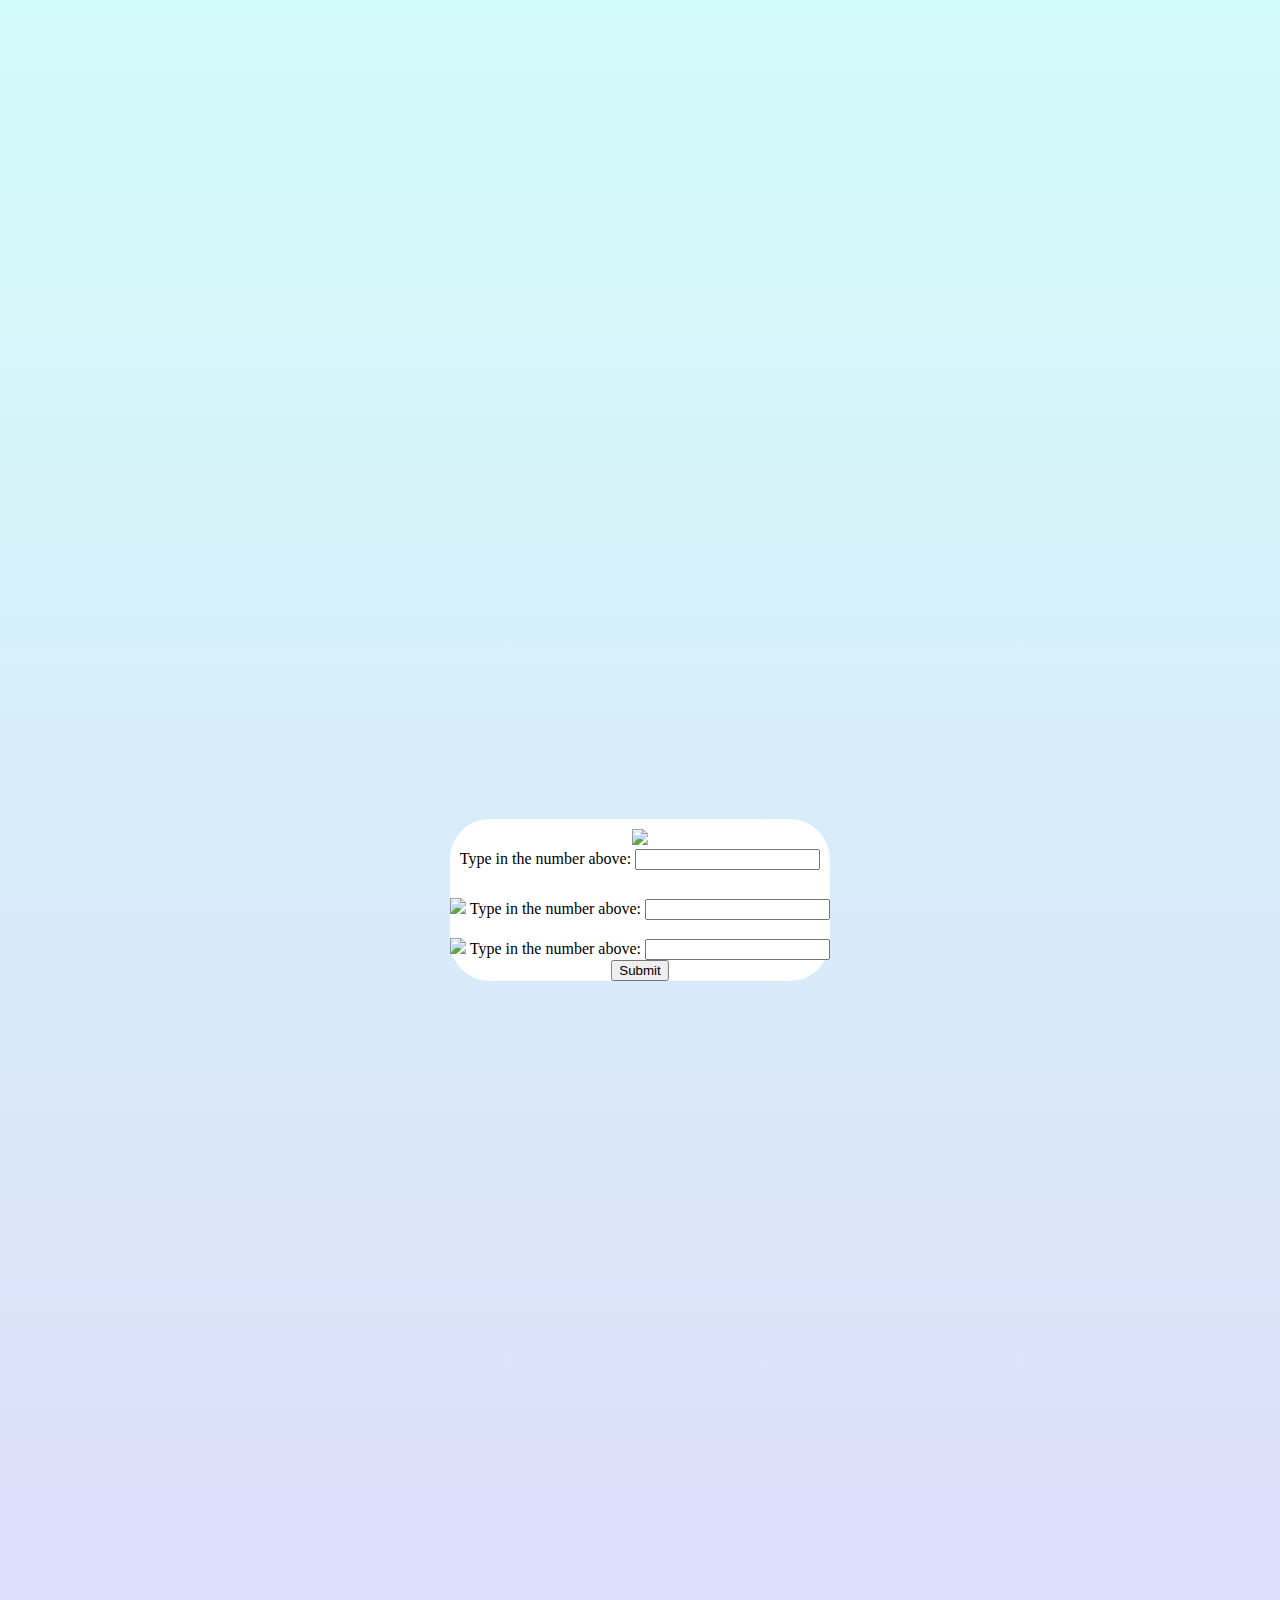
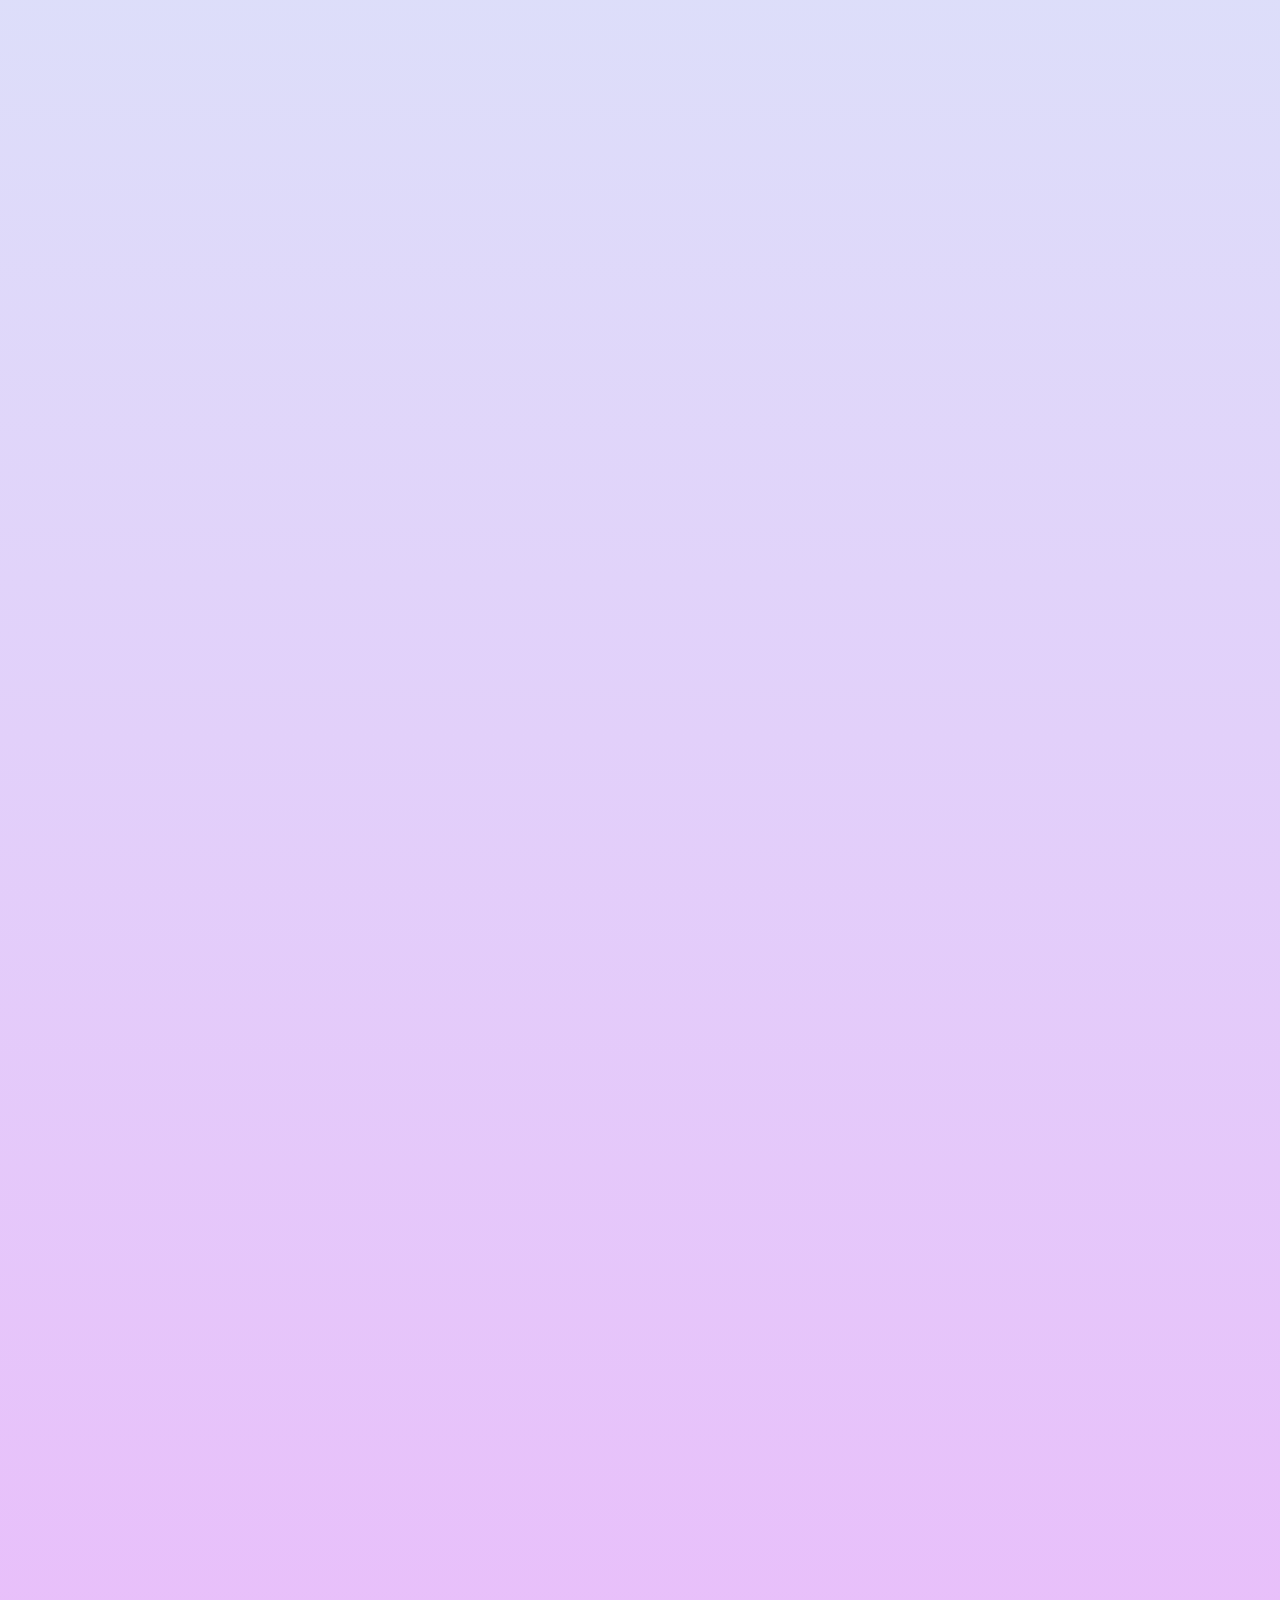
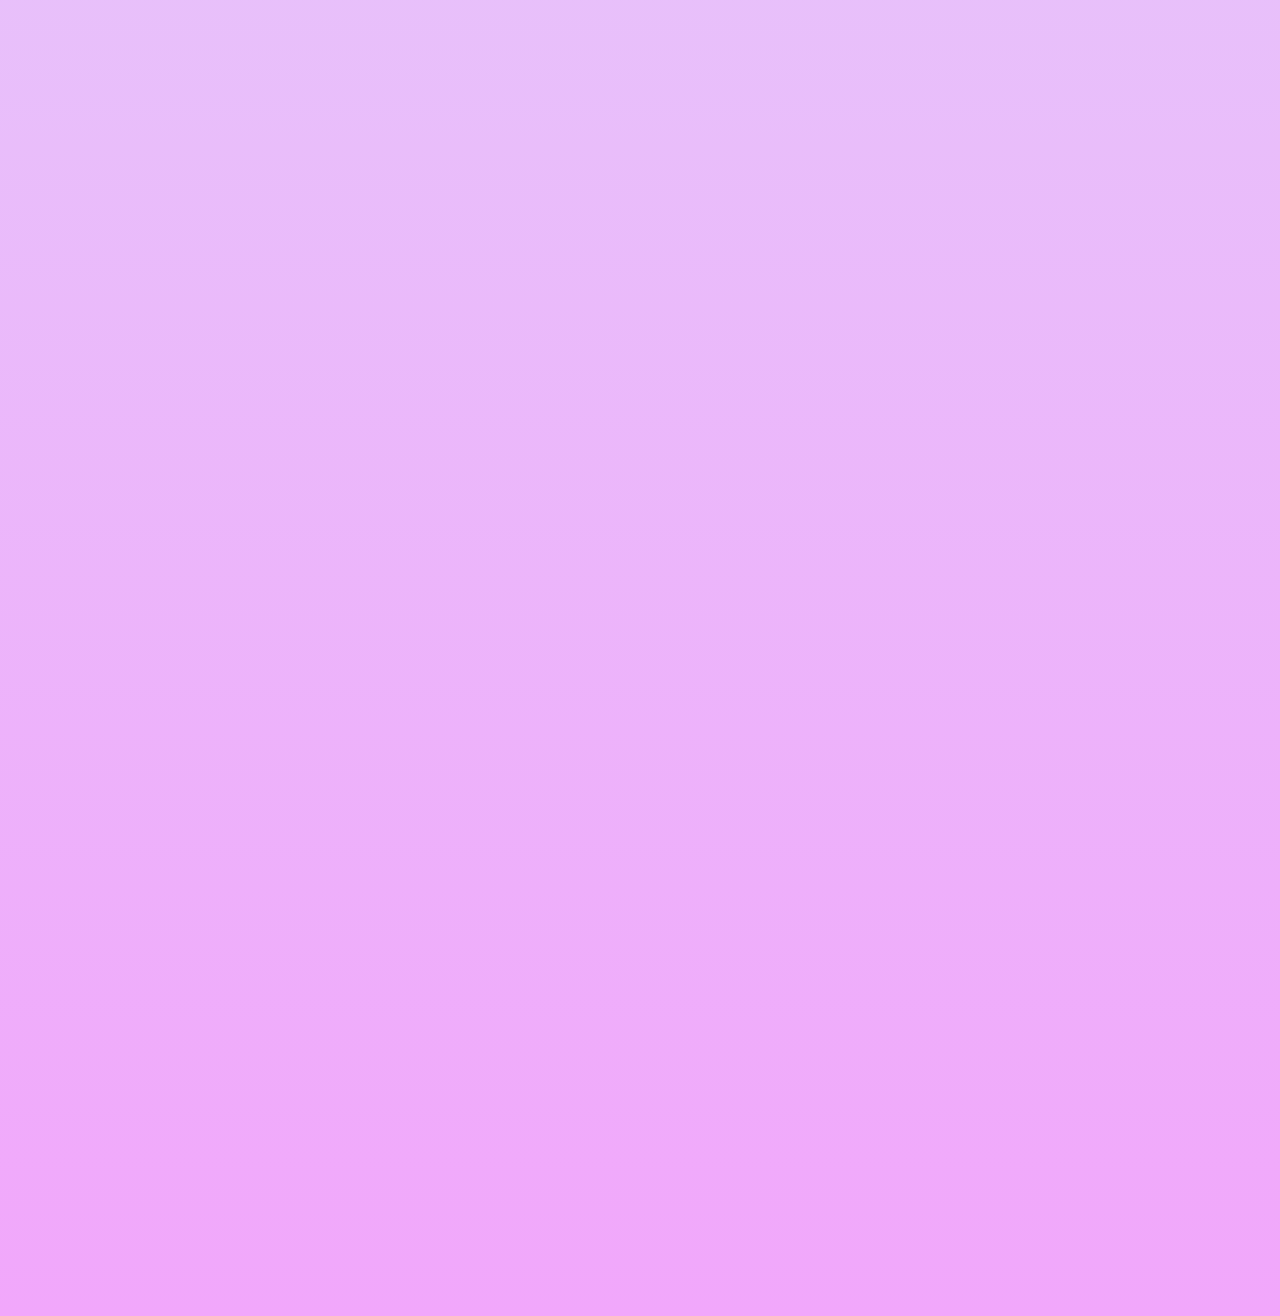
==== colorTest/colorTest.html @ a47af095 "Started colorblind test" ====
<!DOCTYPE html>
<html>
<head>
	<title>Self Exam | Color Test</title>
			<link rel="stylesheet" href="../style.css">
</head>
	<body>
		<div class="testArea">
			<form action="../index.html">
				<div class="q1C">
					<img src="https://upload.wikimedia.org/wikipedia/commons/thumb/e/e0/Ishihara_9.png/600px-Ishihara_9.png">
			<br>
  					<label for="question1C">Type in the number above: </label>
 			 		<input type="text" id="question1C" name="question1C"><br>
  					</div>
  				<br>
  				<div class ="q2C">
  				<img src="https://upload.wikimedia.org/wikipedia/commons/thumb/c/c3/Ishihara_11.PNG/768px-Ishihara_11.PNG">
  				<label for="question2C">Type in the number above: </label>
 			 		<input type="text" id="question2C" name="question2C"><br><br>

				</div>

				<div class ="q3C">
  				<img src="https://umbriartgallery.files.wordpress.com/2014/01/dots.jpg" >
  				<label for="question3C">Type in the number above: </label>
 			 		<input type="text" id="question3C" name="question3C"><br>

				</div>
				<input type="submit" value="Submit">
  				
  				


			</form>
		</div>
	</body>

</html>
---- style.css ----
div.name{

	font-size:40px;
	font-family: arial;
}
div.words{

	font-size:30px;
	font-family: ocrastd;
}
div.word{

	font-size:30px;
	font-family: ocrastd;
}
div.last{
	font-size:30px;
	font-family: ocrastd;
	
}

#siteName{
	font-size:50px;
	padding:8px;
	margin:auto;
}

body{
	background:linear-gradient(#D2FCF9,#F1A7FB);
	background-repeat:no-repeat;
	background-size: cover;
	height: 500vh;
	overflow: scroll;


}

ul{
	list-style-type: none;
	text-decoration: underline;
	
	font-size: 30px;
	padding: 8px;
}

li{
	padding:6px;
	color: black;
}

#homePic{
	border-radius:30px;
	opacity: 65%;
	position: absolute;
	width: 1000px;
	margin-left:20%;
	top: 10%;
}
.box{
	padding:8px;
	margin-top:10px;
	position:absolute;
	background:white;
	opacity:70%;
	border-radius:30px;
}
.testArea{
	background:white;
	/*width:500px;*/
	position: absolute;
  top: 50%;
  left: 50%;
  margin-top: 50vh;
  /* bring your own prefixes */
  transform: translate(-50%, -50%);
  display:flex;
  border-radius: 40px;
  text-align:center;
 
}
.q1C{
	text-align:center;
	padding: 10px;
}
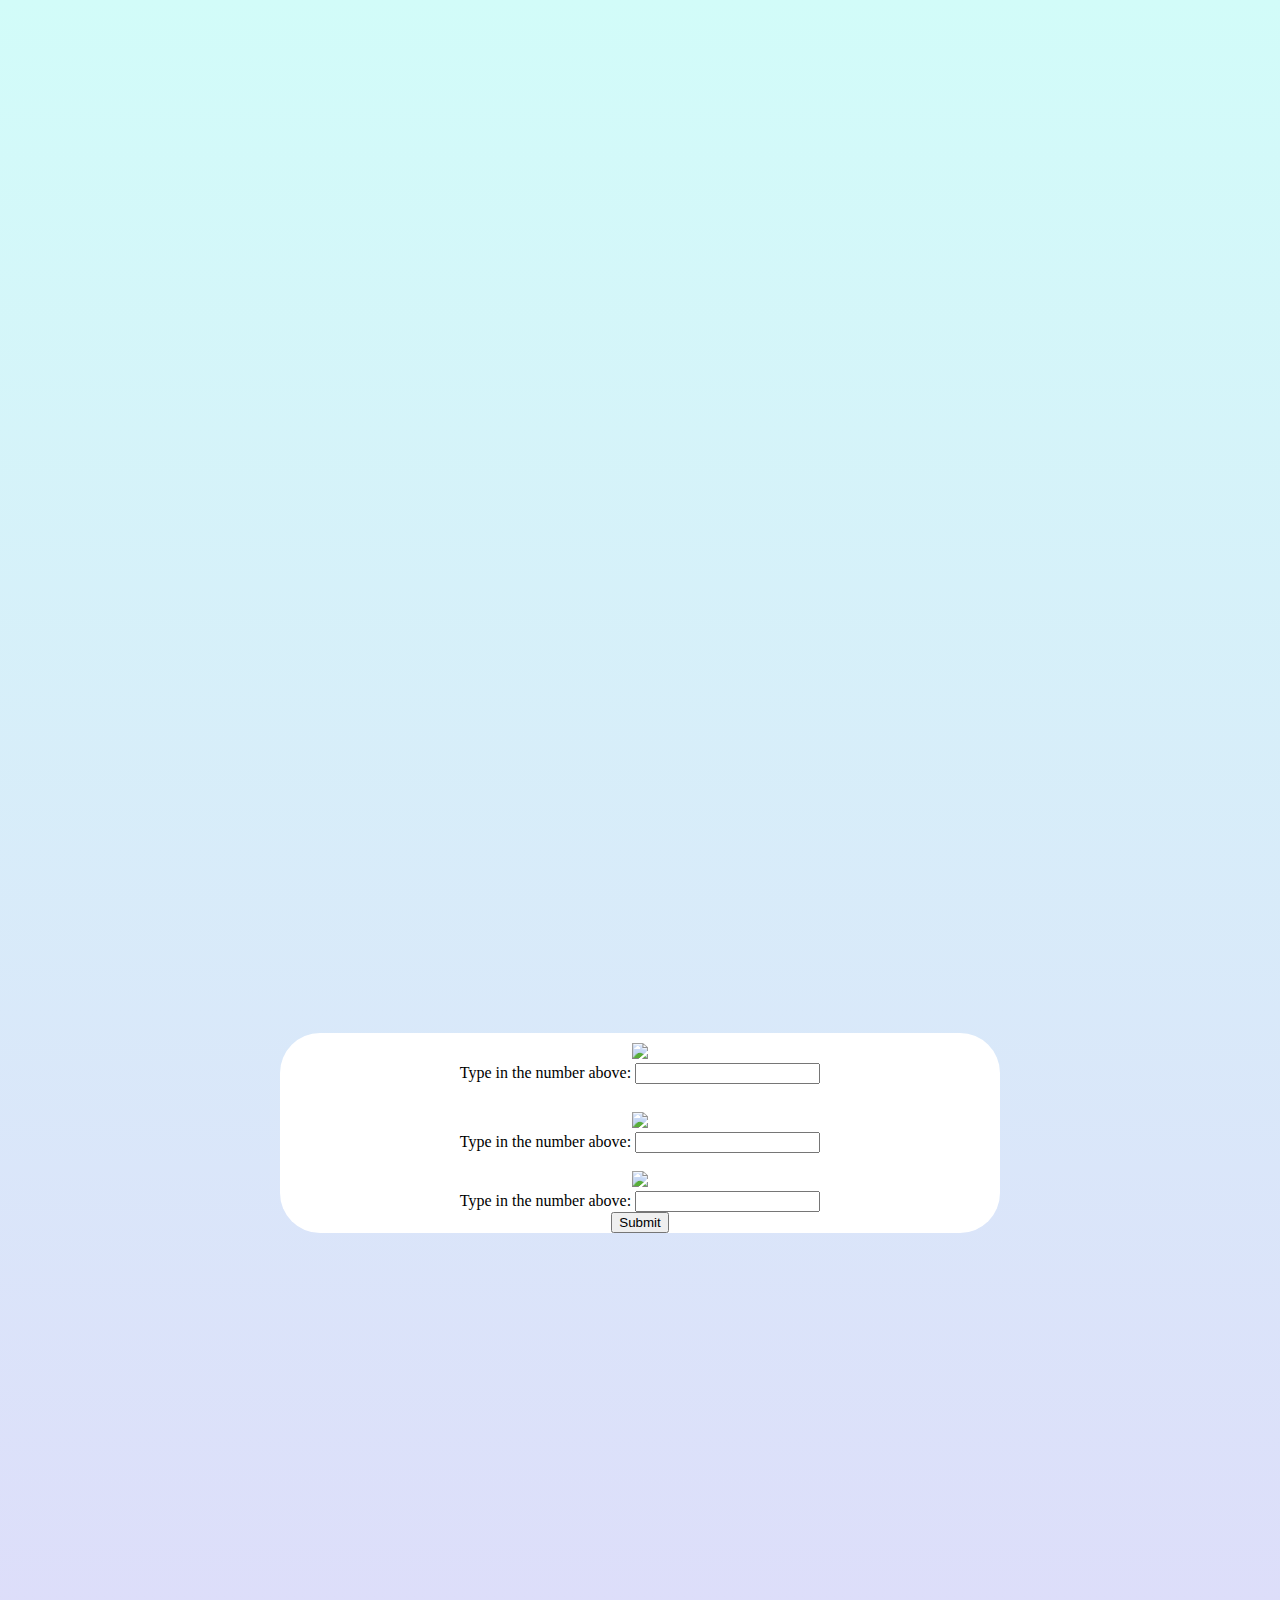
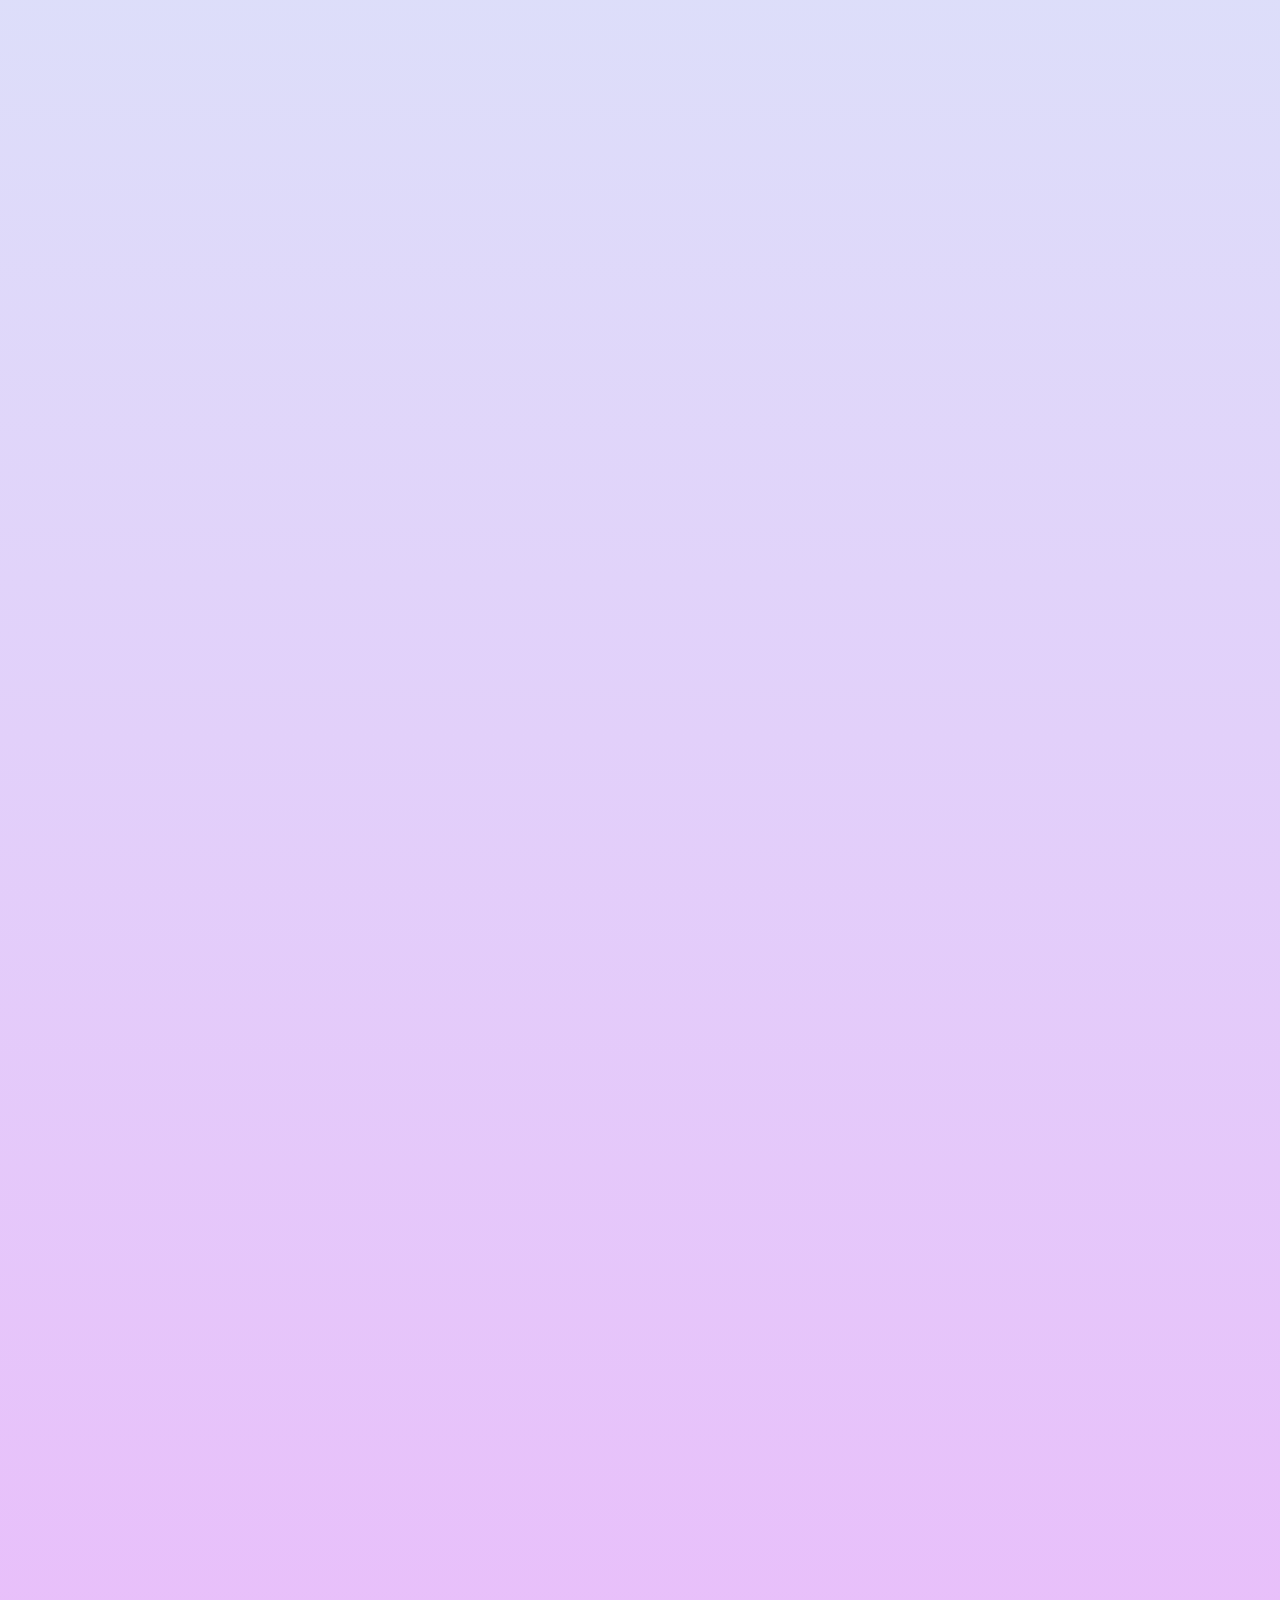
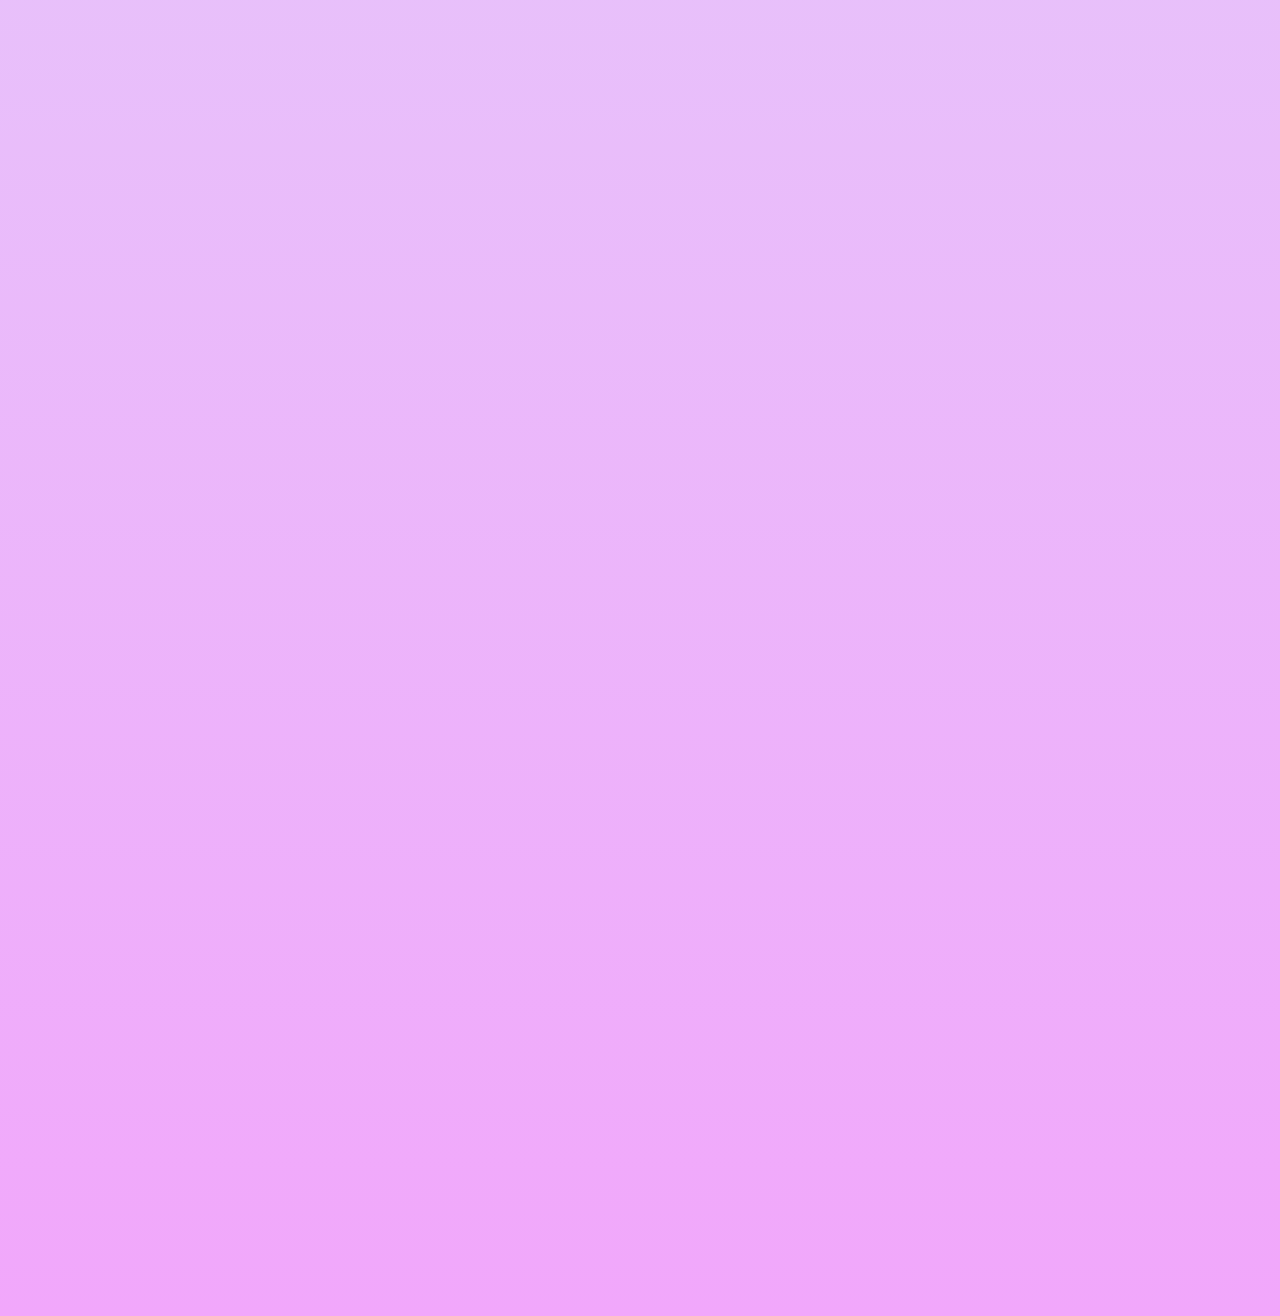
==== commit 2cd35469: "Fixed position on color test" ====
--- a/colorTest/colorTest.html
+++ b/colorTest/colorTest.html
@@ -15,14 +15,14 @@
   					</div>
   				<br>
   				<div class ="q2C">
-  				<img src="https://upload.wikimedia.org/wikipedia/commons/thumb/c/c3/Ishihara_11.PNG/768px-Ishihara_11.PNG">
+  				<img src="https://upload.wikimedia.org/wikipedia/commons/thumb/c/c3/Ishihara_11.PNG/768px-Ishihara_11.PNG"><br>
   				<label for="question2C">Type in the number above: </label>
  			 		<input type="text" id="question2C" name="question2C"><br><br>
 
 				</div>
 
 				<div class ="q3C">
-  				<img src="https://umbriartgallery.files.wordpress.com/2014/01/dots.jpg" >
+  				<img src="https://umbriartgallery.files.wordpress.com/2014/01/dots.jpg" ><br>
   				<label for="question3C">Type in the number above: </label>
  			 		<input type="text" id="question3C" name="question3C"><br>
 
--- a/style.css
+++ b/style.css
@@ -68,18 +68,26 @@
 .testArea{
 	background:white;
 	/*width:500px;*/
-	position: absolute;
-  top: 50%;
+	position: relative;
+  top: 25%;
   left: 50%;
-  margin-top: 50vh;
+  /*margin-top: 50vh;*/
   /* bring your own prefixes */
   transform: translate(-50%, -50%);
   display:flex;
   border-radius: 40px;
   text-align:center;
+  justify-content:center;
+  align-items: center;
+  max-width:80vh;
  
 }
 .q1C{
 	text-align:center;
 	padding: 10px;
+
+}
+label input{
+	position:absolute;
+	margin-top:50px;
 }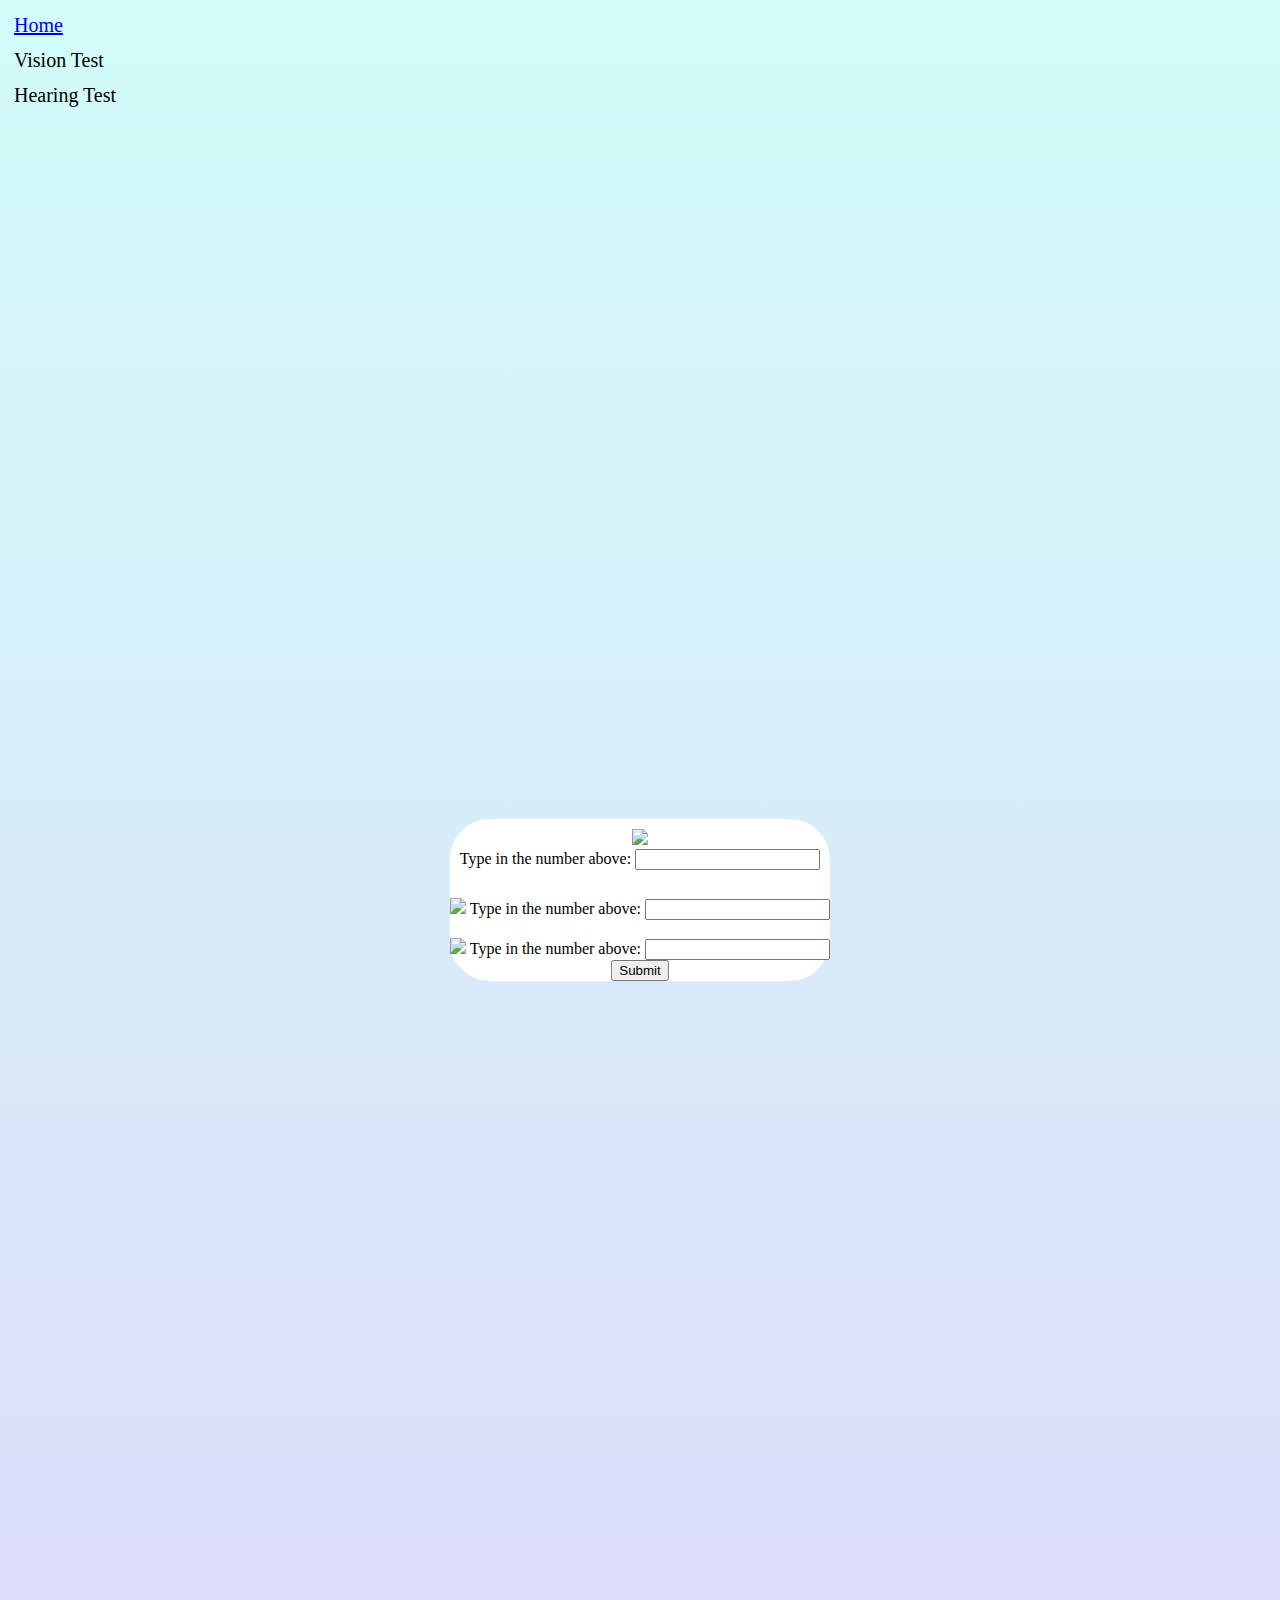
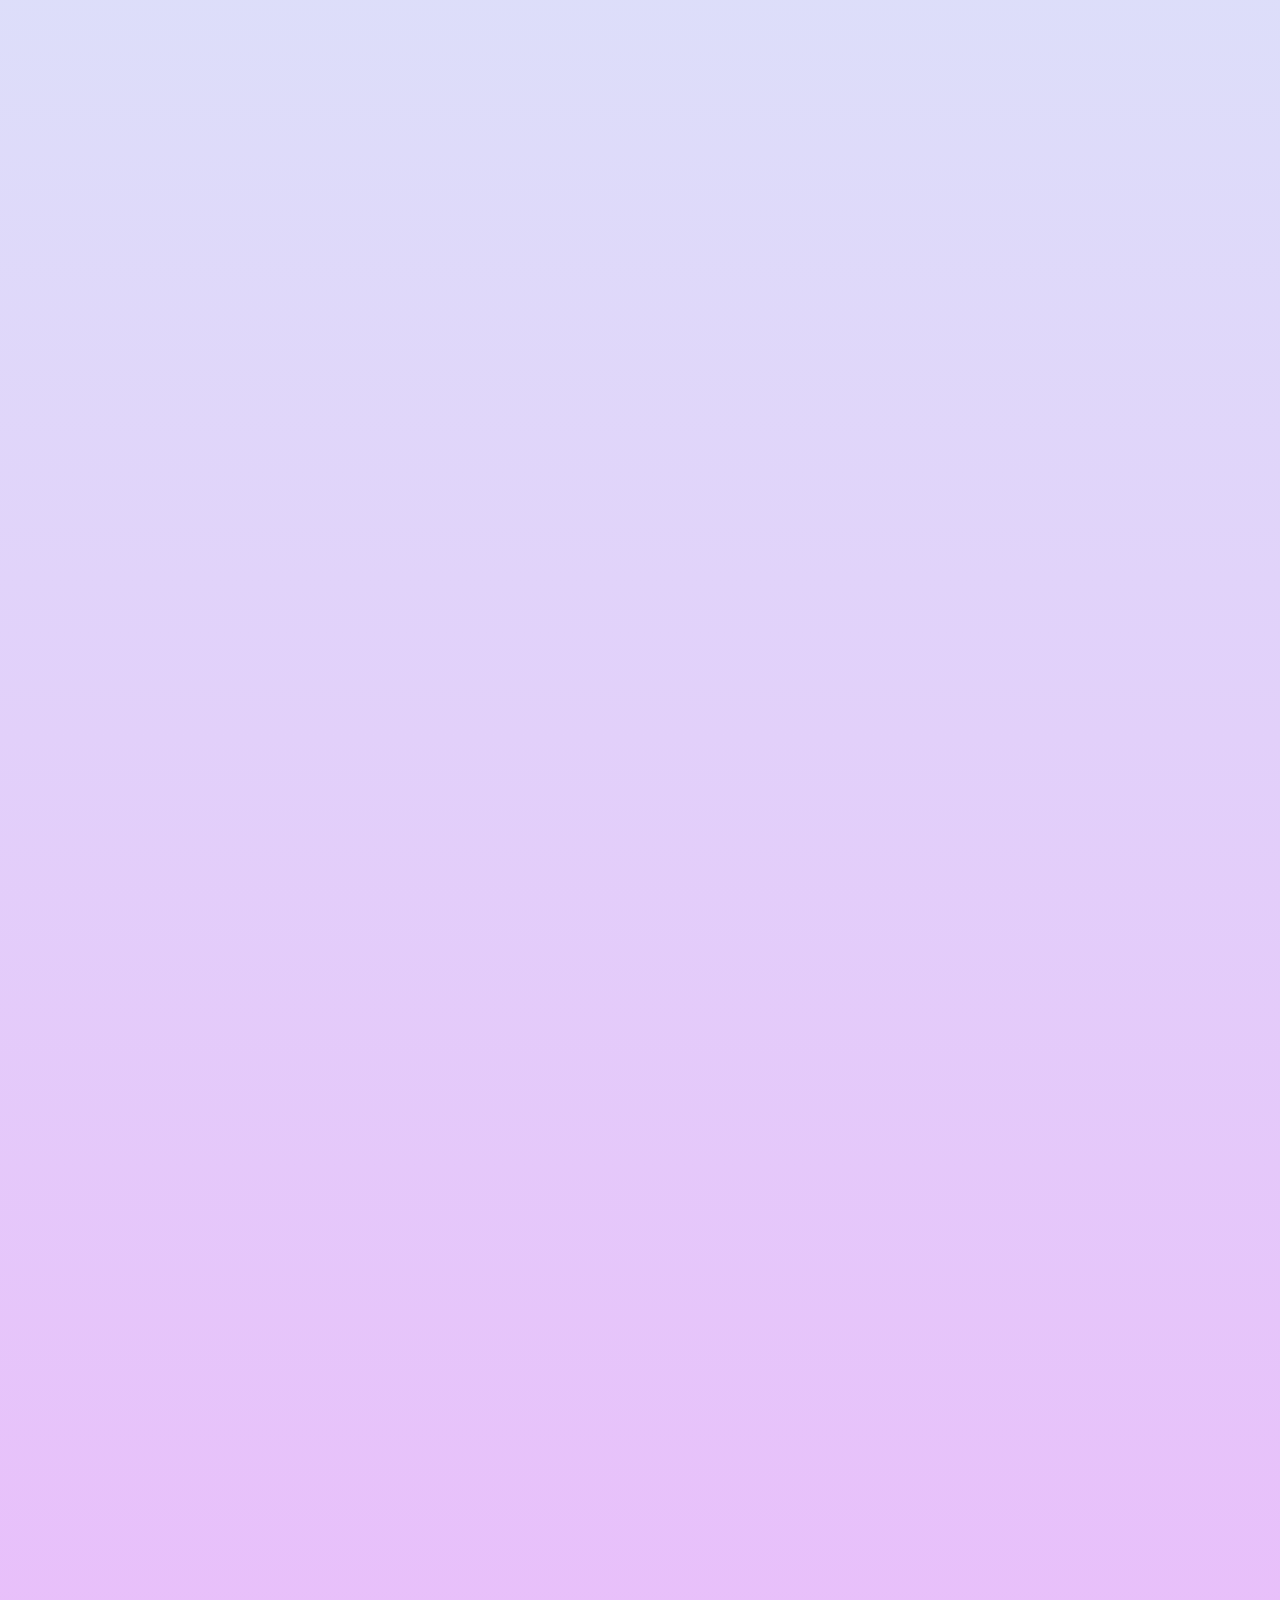
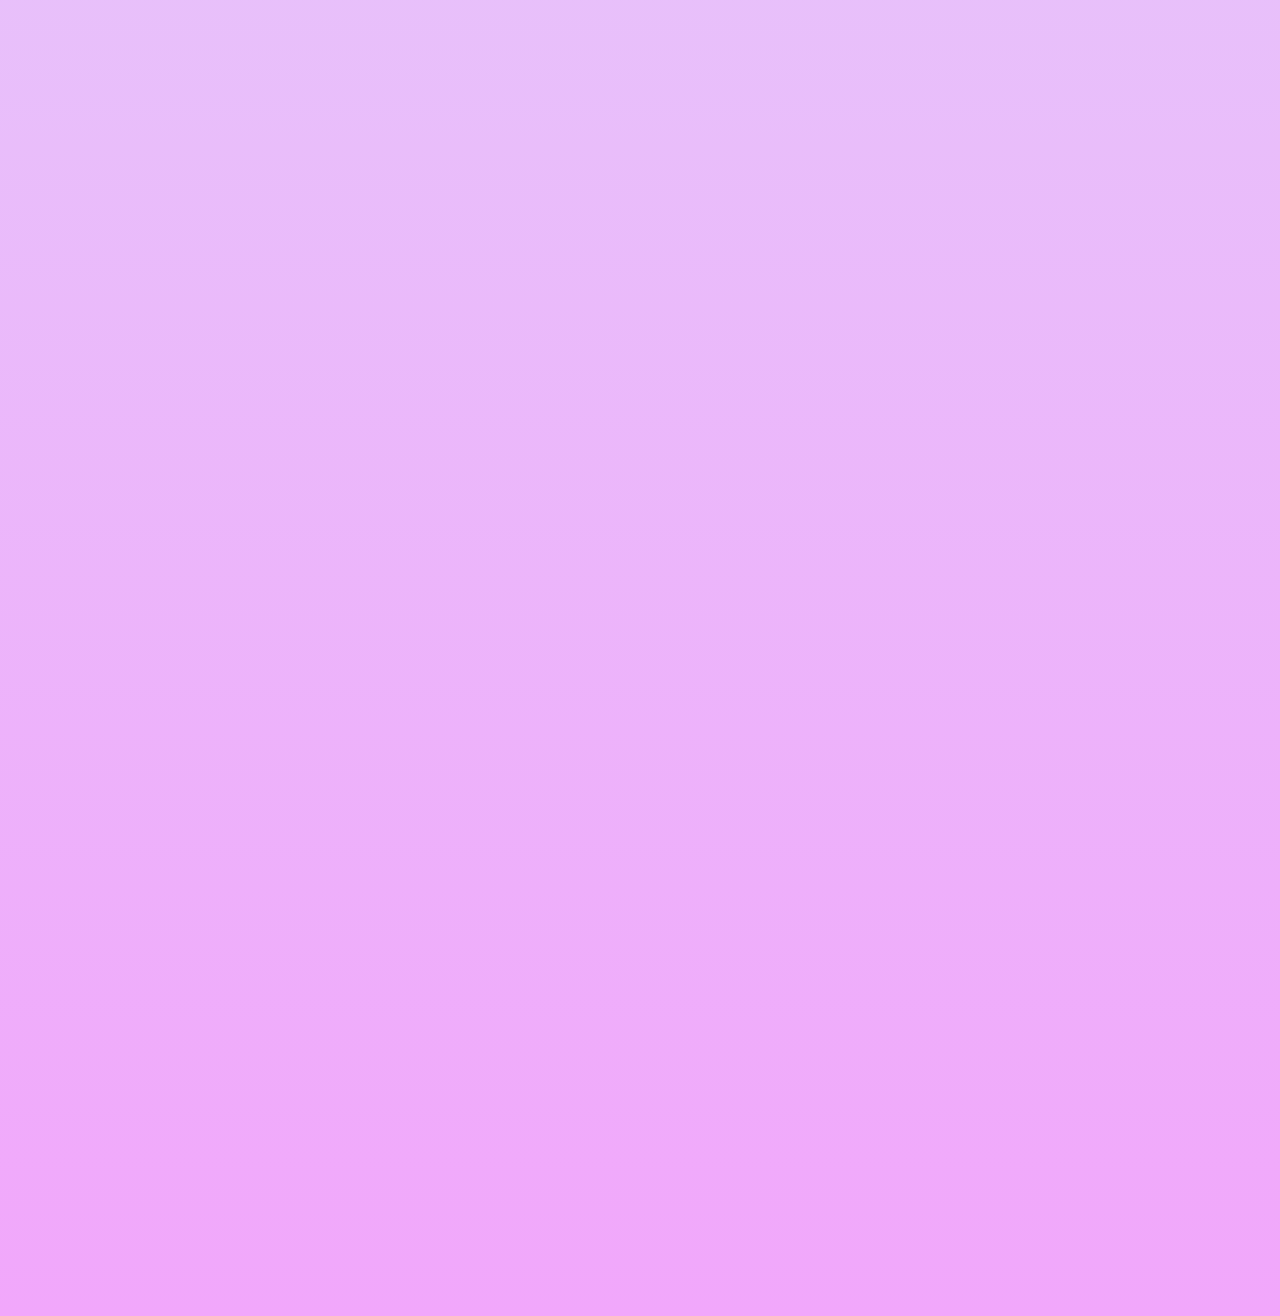
==== commit 323a63e4: "added nav bar to color test" ====
--- a/colorTest/colorTest.html
+++ b/colorTest/colorTest.html
@@ -5,6 +5,11 @@
 			<link rel="stylesheet" href="../style.css">
 </head>
 	<body>
+	<nav>
+		<li class="home"><a href="../index.html">Home</a></li>
+		<li class="text">Vision Test</li>
+		<li class="texts">Hearing Test</li>
+	</nav>
 		<div class="testArea">
 			<form action="../index.html">
 				<div class="q1C">
@@ -15,14 +20,14 @@
   					</div>
   				<br>
   				<div class ="q2C">
-  				<img src="https://upload.wikimedia.org/wikipedia/commons/thumb/c/c3/Ishihara_11.PNG/768px-Ishihara_11.PNG"><br>
+  				<img src="https://upload.wikimedia.org/wikipedia/commons/thumb/c/c3/Ishihara_11.PNG/768px-Ishihara_11.PNG">
   				<label for="question2C">Type in the number above: </label>
  			 		<input type="text" id="question2C" name="question2C"><br><br>
 
 				</div>
 
 				<div class ="q3C">
-  				<img src="https://umbriartgallery.files.wordpress.com/2014/01/dots.jpg" ><br>
+  				<img src="https://umbriartgallery.files.wordpress.com/2014/01/dots.jpg" >
   				<label for="question3C">Type in the number above: </label>
  			 		<input type="text" id="question3C" name="question3C"><br>
 
--- a/style.css
+++ b/style.css
@@ -68,26 +68,27 @@
 .testArea{
 	background:white;
 	/*width:500px;*/
-	position: relative;
-  top: 25%;
+	position: absolute;
+  top: 50%;
   left: 50%;
-  /*margin-top: 50vh;*/
+  margin-top: 50vh;
   /* bring your own prefixes */
   transform: translate(-50%, -50%);
   display:flex;
   border-radius: 40px;
   text-align:center;
-  justify-content:center;
-  align-items: center;
-  max-width:80vh;
  
 }
 .q1C{
 	text-align:center;
 	padding: 10px;
-
 }
-label input{
-	position:absolute;
-	margin-top:50px;
+.text{
+	font-size:20px;
+}
+.texts{
+	font-size:20px;
+}
+.home{
+	font-size:20px;
 }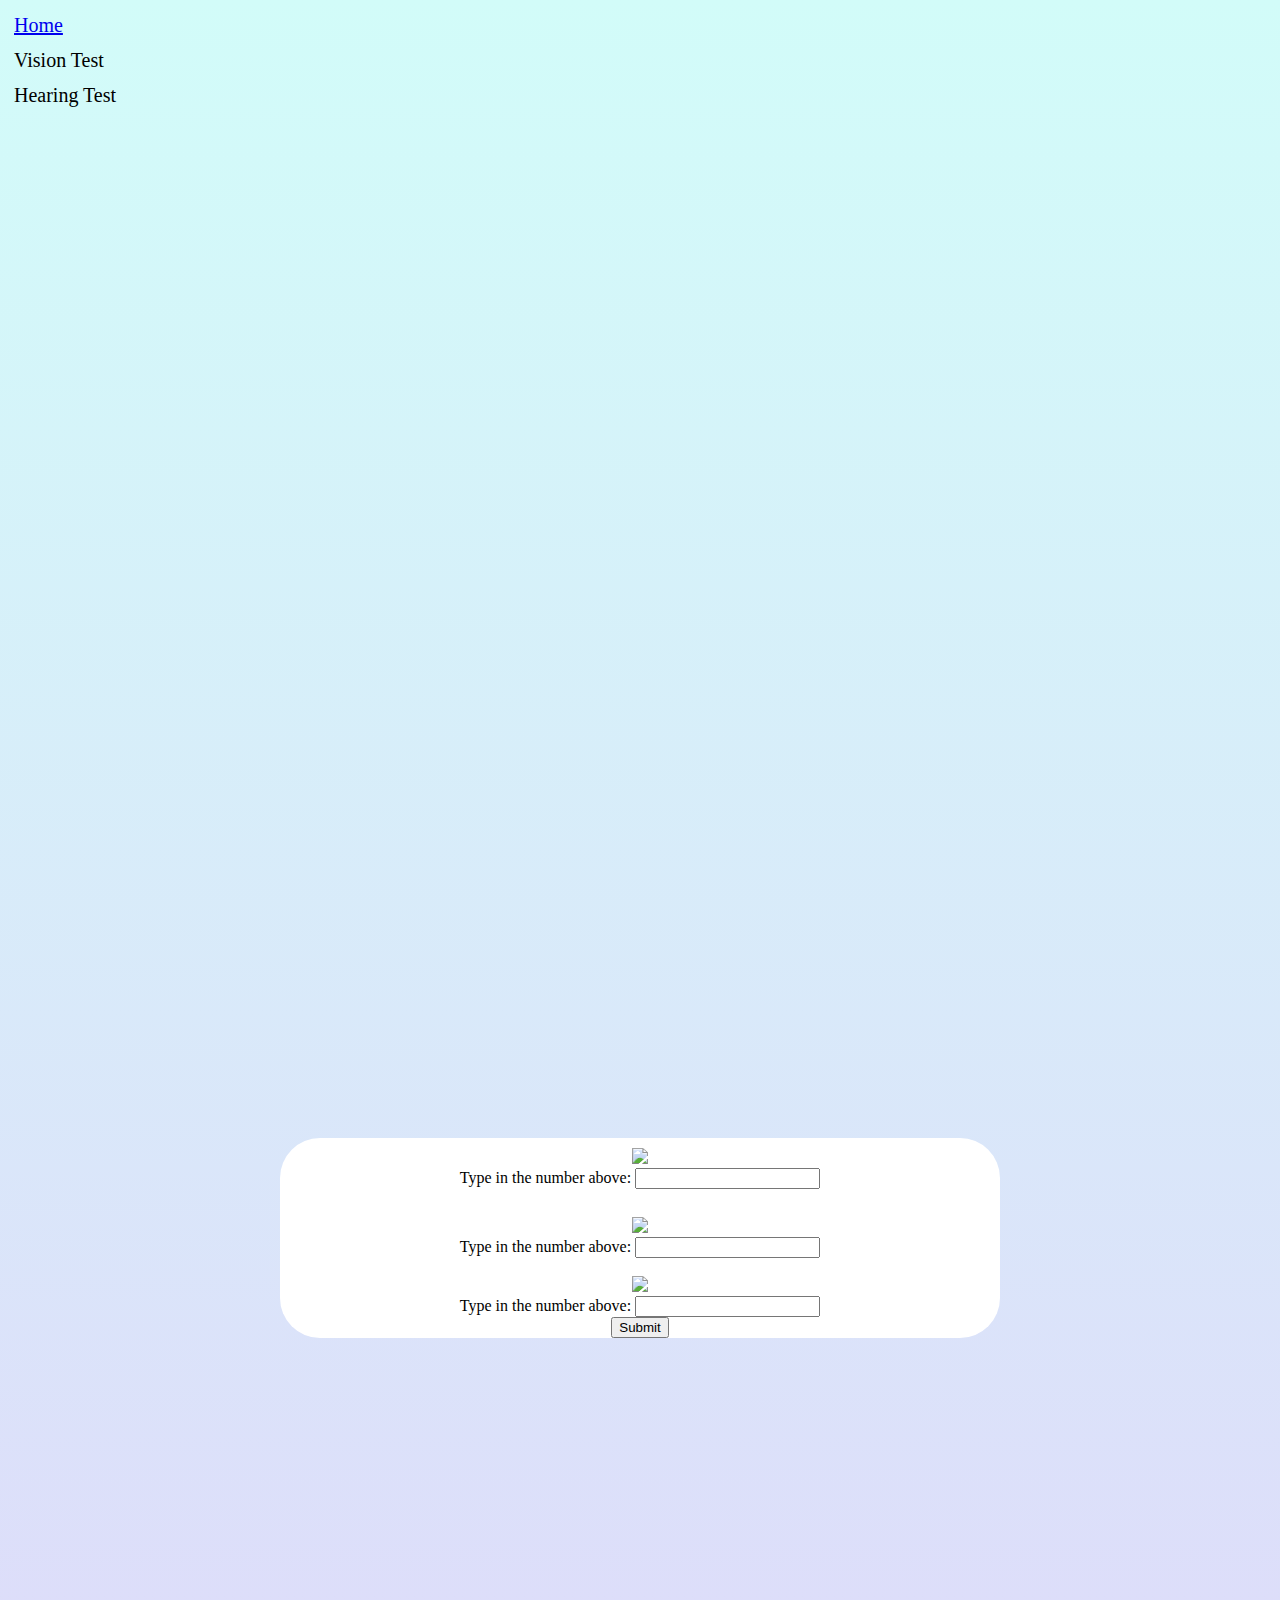
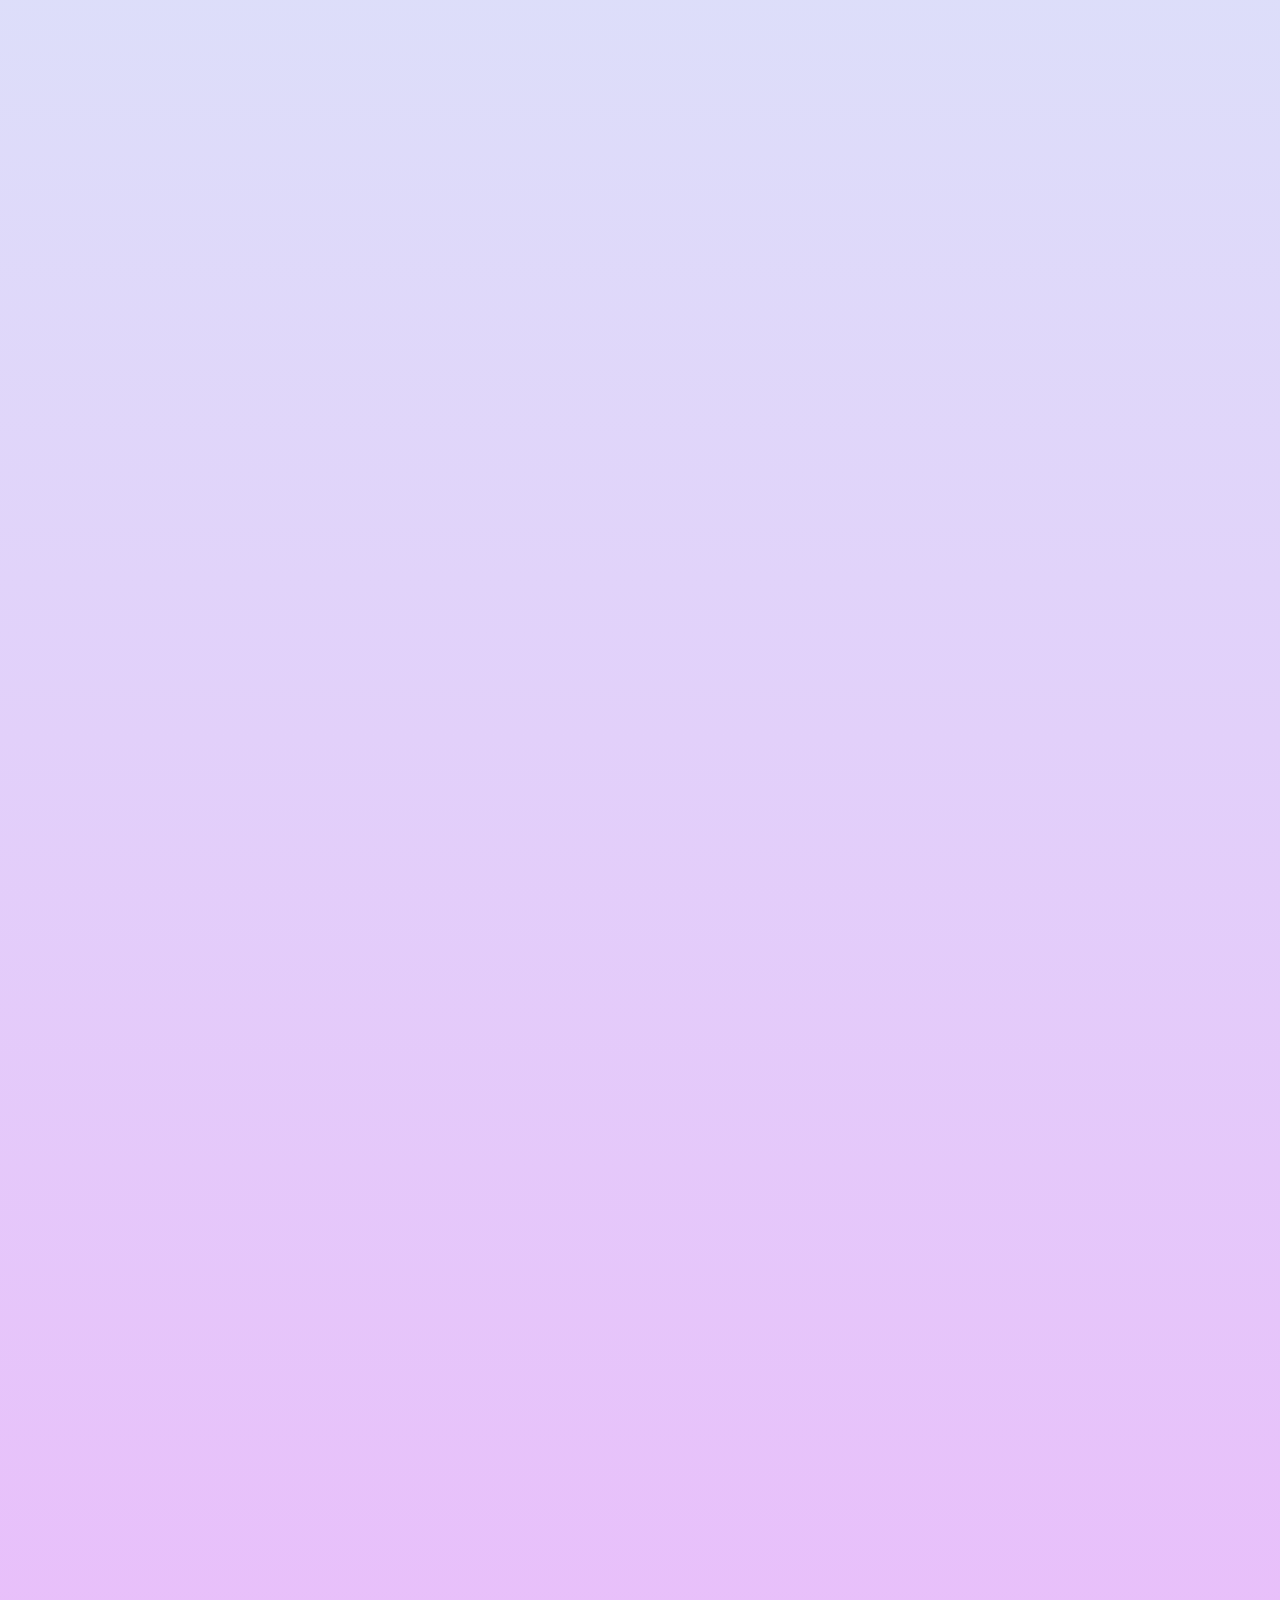
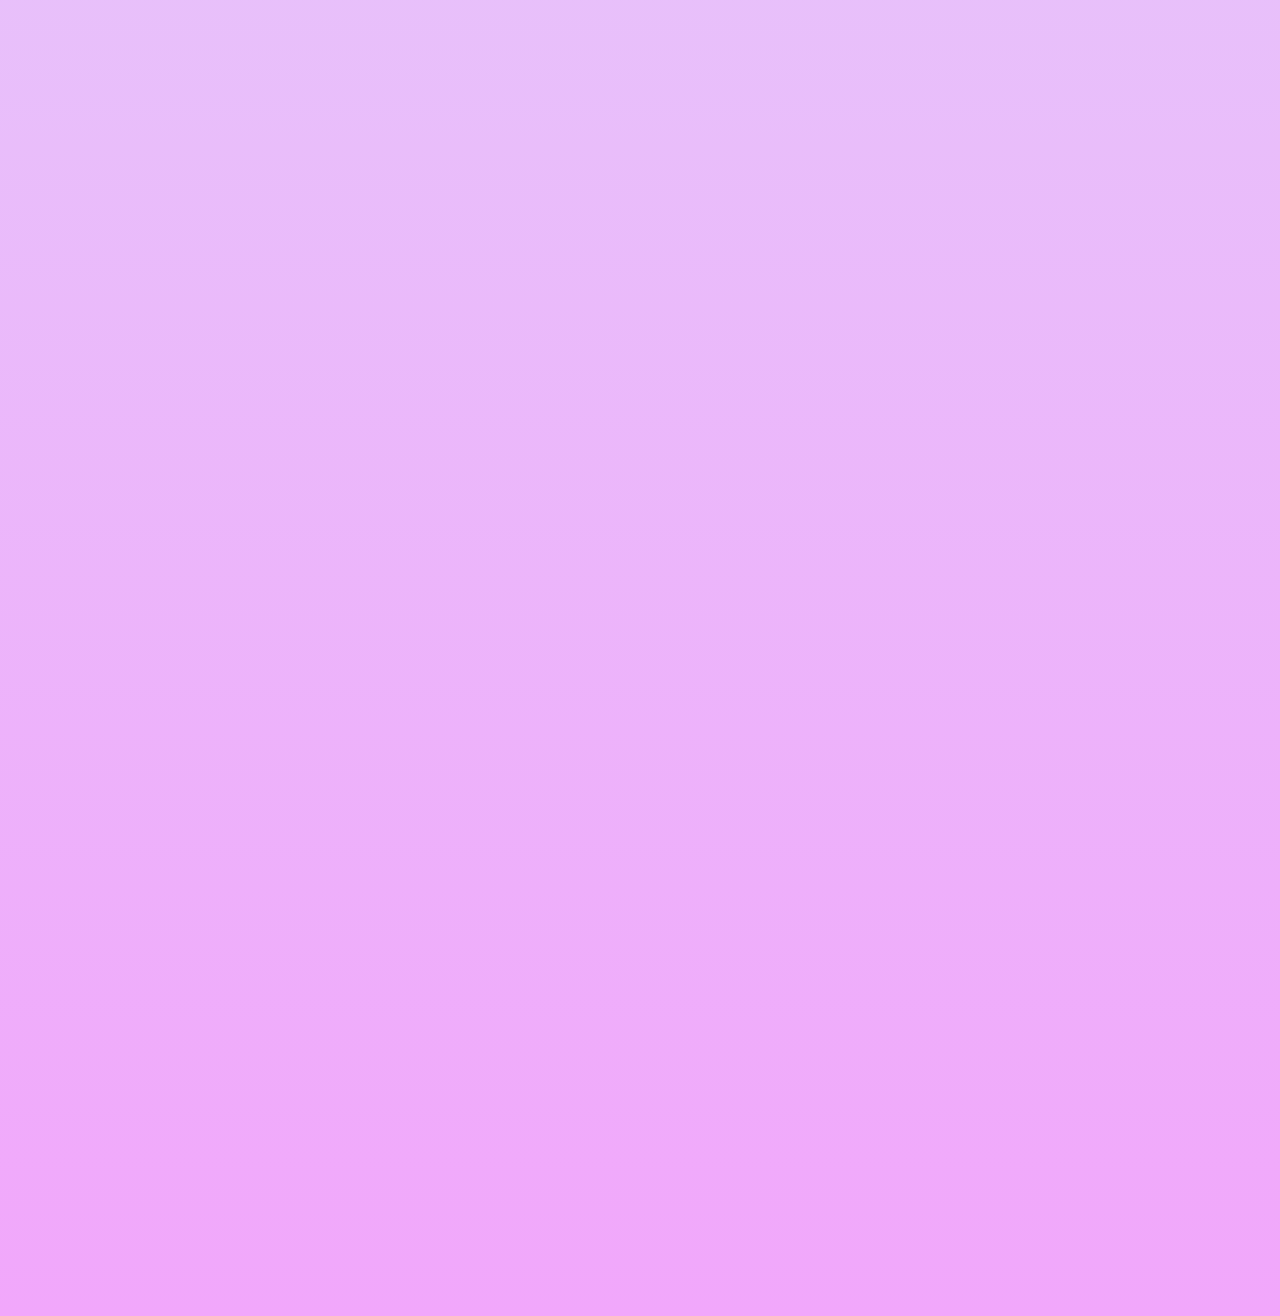
==== commit 2d54ad58: "added nav bar to color test" ====
--- a/colorTest/colorTest.html
+++ b/colorTest/colorTest.html
@@ -20,14 +20,14 @@
   					</div>
   				<br>
   				<div class ="q2C">
-  				<img src="https://upload.wikimedia.org/wikipedia/commons/thumb/c/c3/Ishihara_11.PNG/768px-Ishihara_11.PNG">
+  				<img src="https://upload.wikimedia.org/wikipedia/commons/thumb/c/c3/Ishihara_11.PNG/768px-Ishihara_11.PNG"><br>
   				<label for="question2C">Type in the number above: </label>
  			 		<input type="text" id="question2C" name="question2C"><br><br>
 
 				</div>
 
 				<div class ="q3C">
-  				<img src="https://umbriartgallery.files.wordpress.com/2014/01/dots.jpg" >
+  				<img src="https://umbriartgallery.files.wordpress.com/2014/01/dots.jpg" ><br>
   				<label for="question3C">Type in the number above: </label>
  			 		<input type="text" id="question3C" name="question3C"><br>
 
--- a/style.css
+++ b/style.css
@@ -68,20 +68,24 @@
 .testArea{
 	background:white;
 	/*width:500px;*/
-	position: absolute;
-  top: 50%;
+	position: relative;
+  top: 25%;
   left: 50%;
-  margin-top: 50vh;
+  /*margin-top: 50vh;*/
   /* bring your own prefixes */
   transform: translate(-50%, -50%);
   display:flex;
   border-radius: 40px;
   text-align:center;
+  justify-content:center;
+  align-items: center;
+  max-width:80vh;
  
 }
 .q1C{
 	text-align:center;
 	padding: 10px;
+<<<<<<< HEAD
 }
 .text{
 	font-size:20px;
@@ -91,4 +95,11 @@
 }
 .home{
 	font-size:20px;
+=======
+
+}
+label input{
+	position:absolute;
+	margin-top:50px;
+>>>>>>> 2cd3546976c6339923505d5d0eb64e191ec5ec80
 }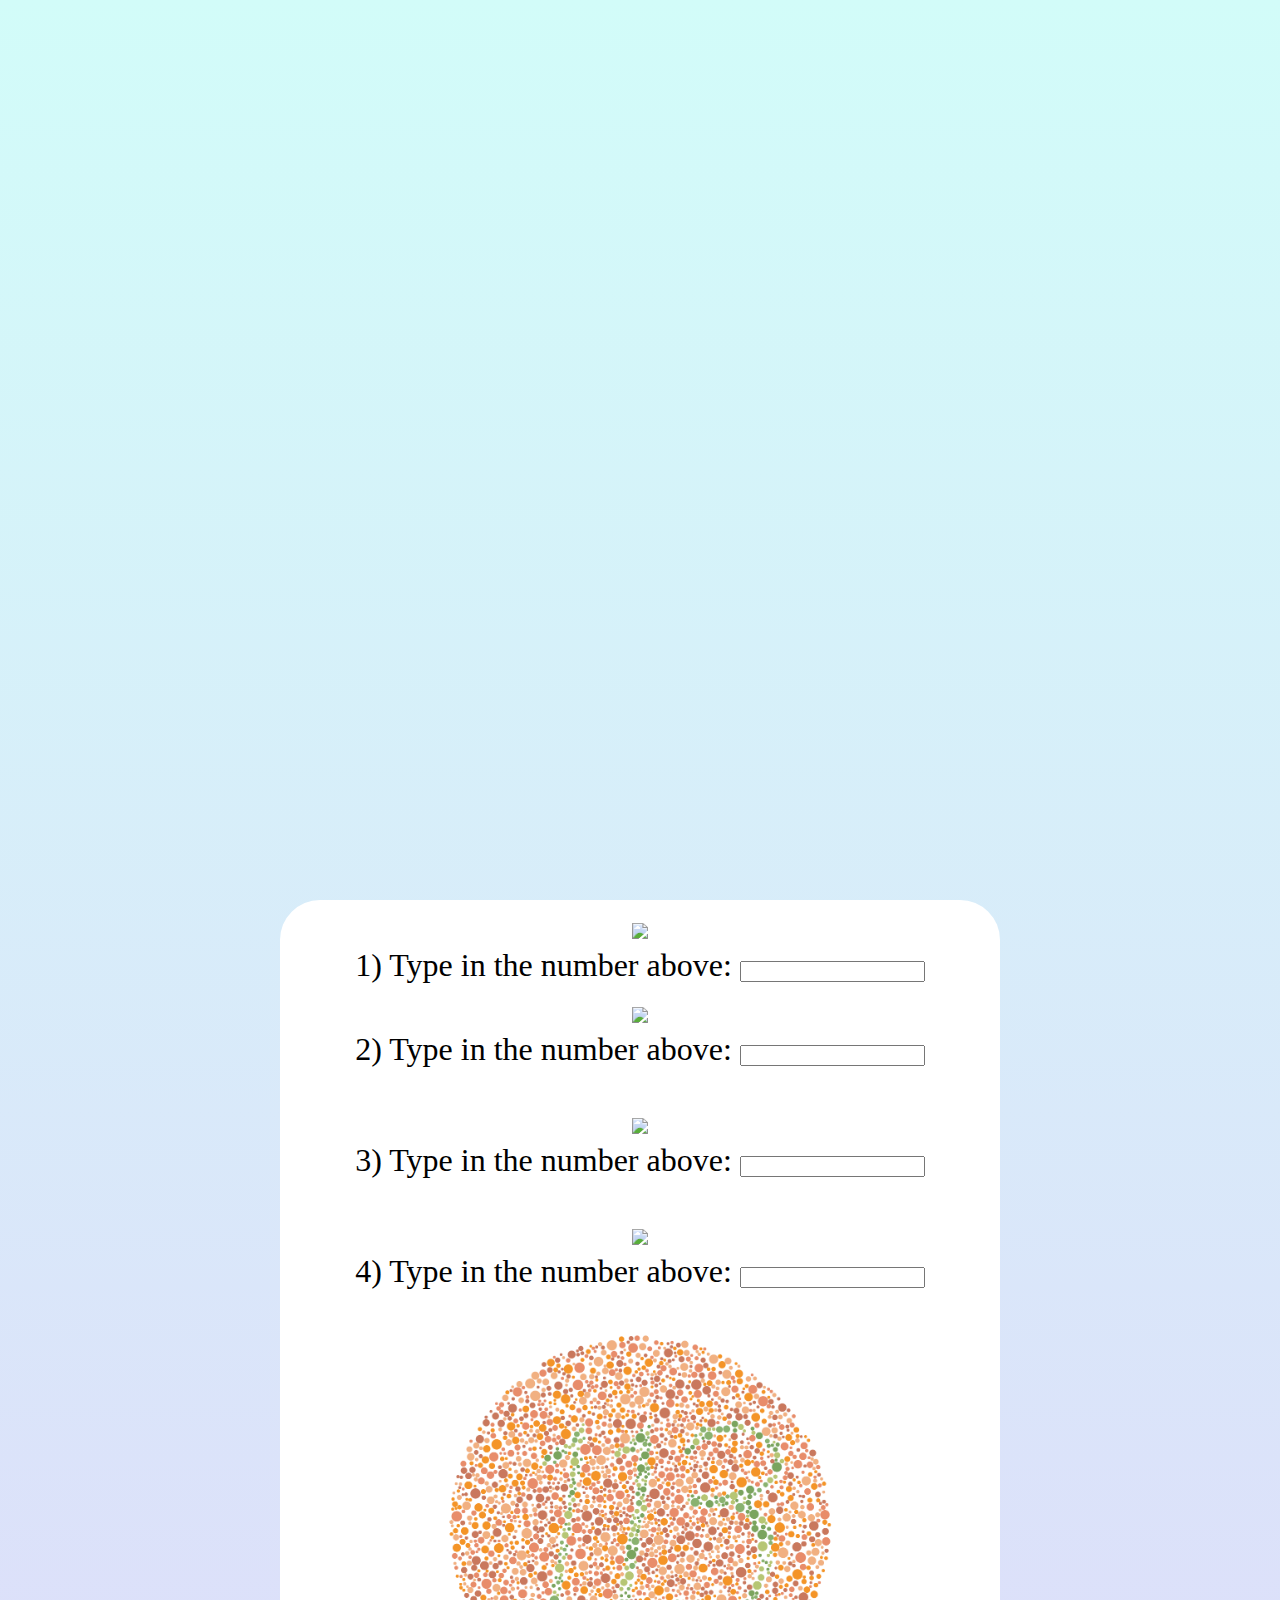
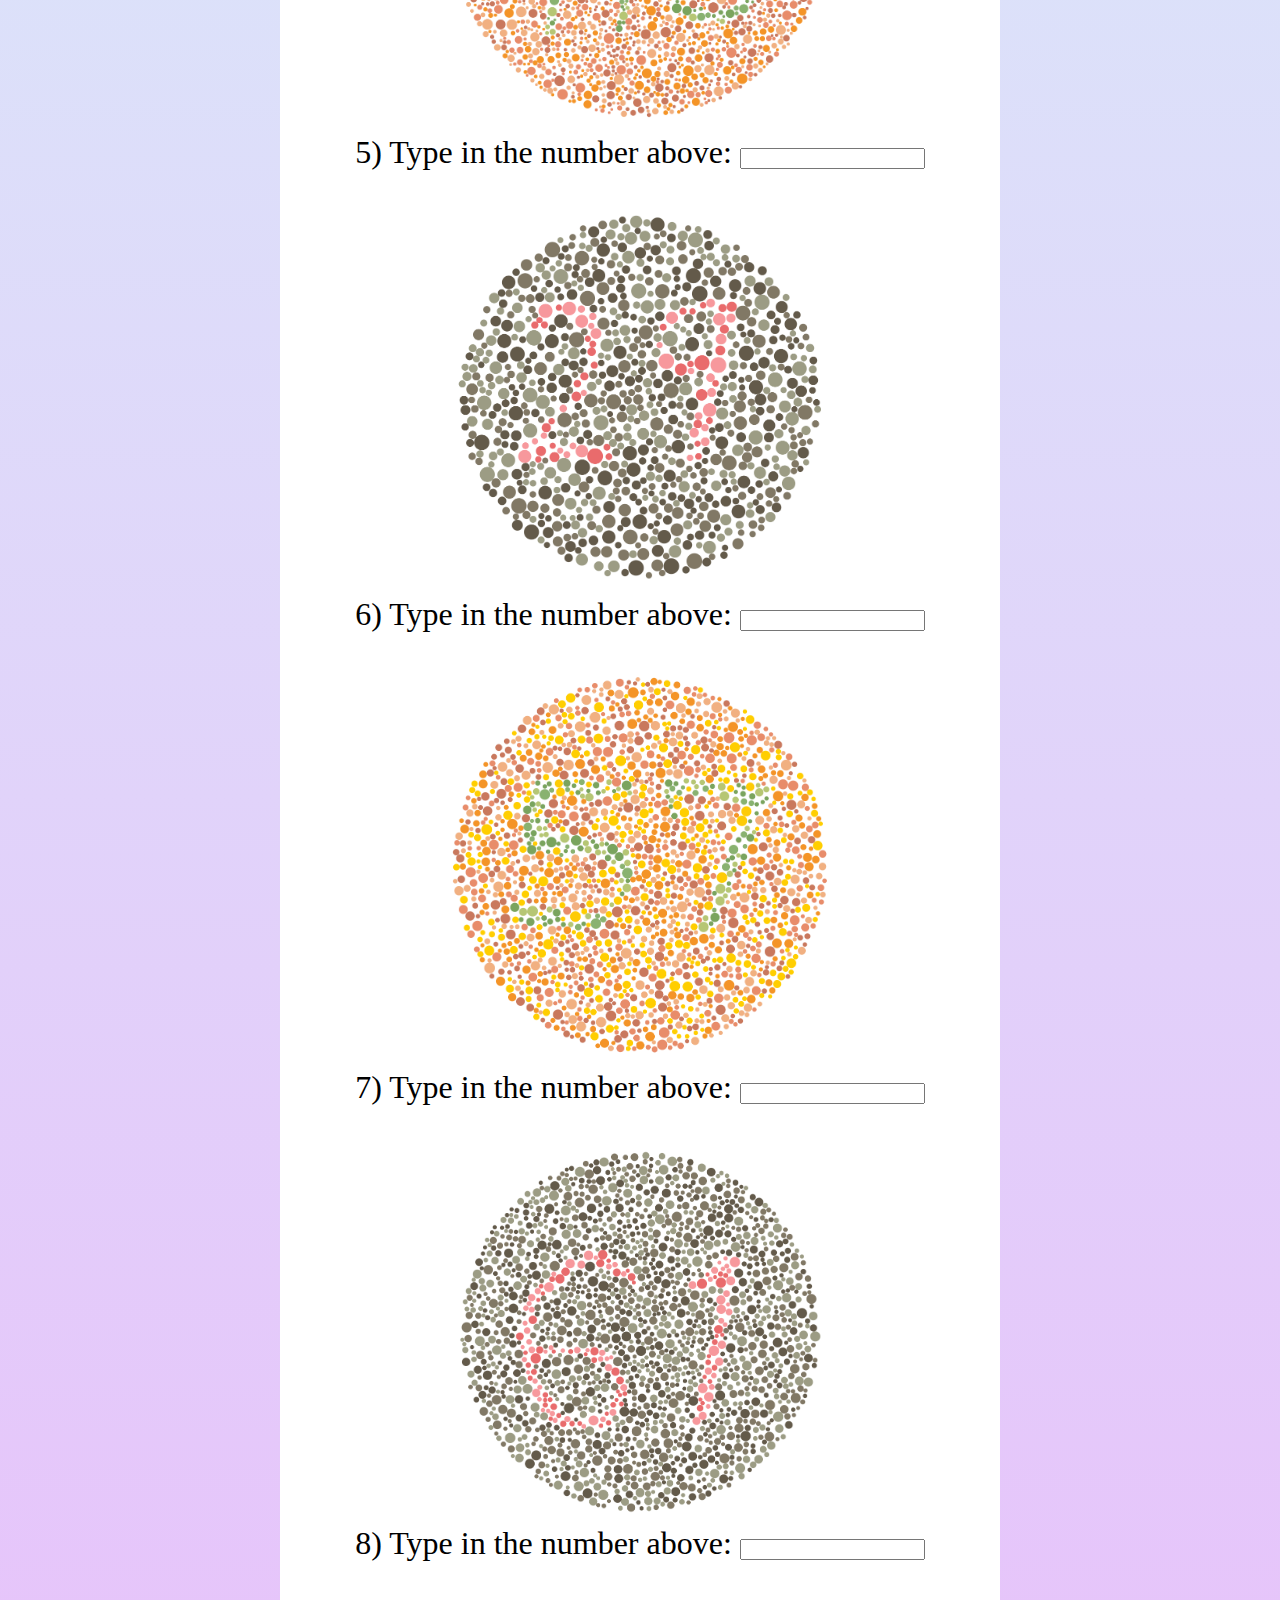
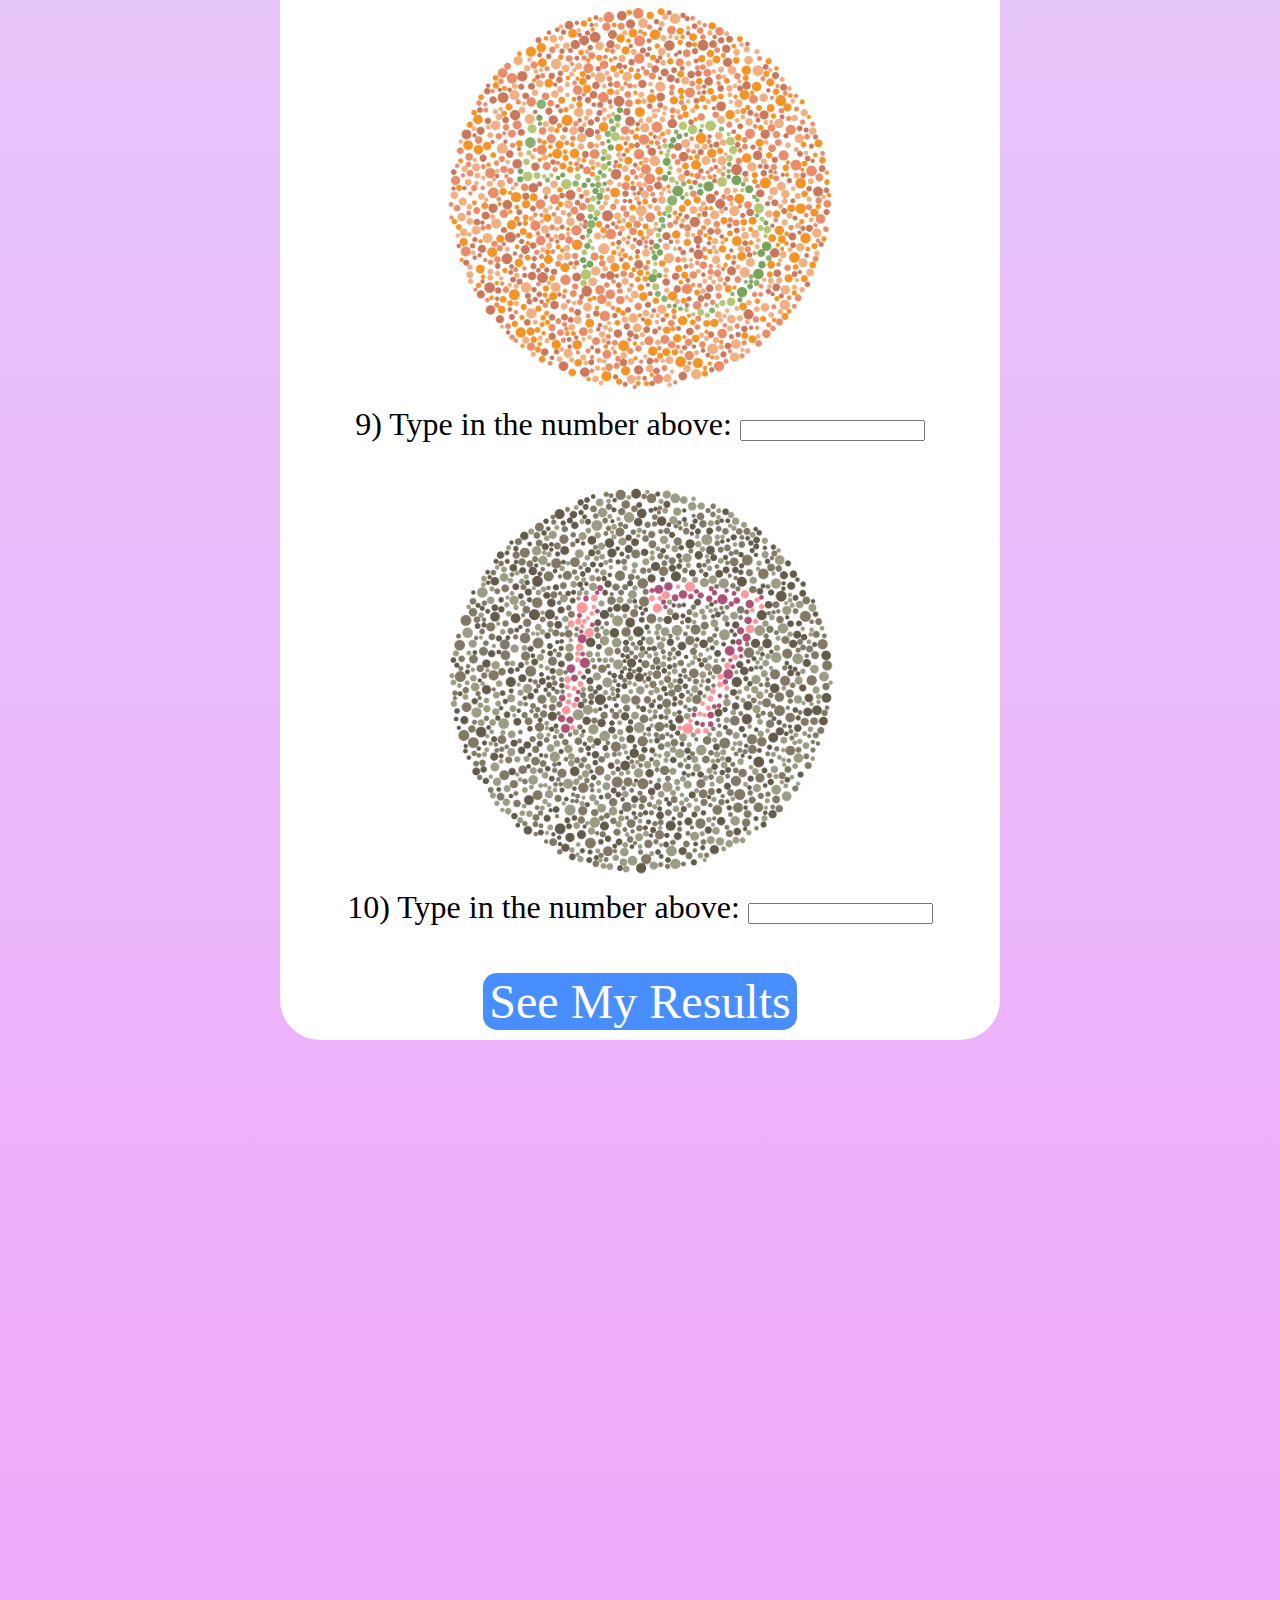
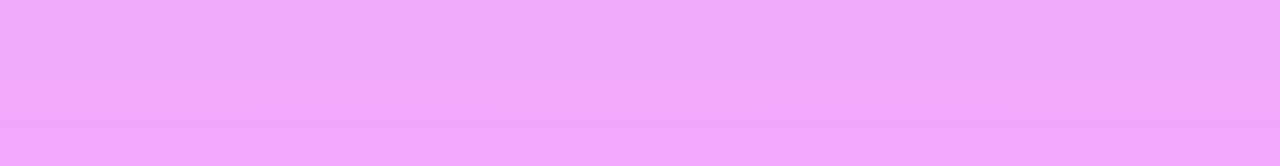
==== commit 35dc35af: "Finished questions for colorTest" ====
--- a/colorTest/colorTest.html
+++ b/colorTest/colorTest.html
@@ -5,34 +5,73 @@
 			<link rel="stylesheet" href="../style.css">
 </head>
 	<body>
-	<nav>
-		<li class="home"><a href="../index.html">Home</a></li>
-		<li class="text">Vision Test</li>
-		<li class="texts">Hearing Test</li>
-	</nav>
 		<div class="testArea">
 			<form action="../index.html">
 				<div class="q1C">
 					<img src="https://upload.wikimedia.org/wikipedia/commons/thumb/e/e0/Ishihara_9.png/600px-Ishihara_9.png">
 			<br>
-  					<label for="question1C">Type in the number above: </label>
+  					<label for="question1C">1) Type in the number above: </label>
  			 		<input type="text" id="question1C" name="question1C"><br>
   					</div>
-  				<br>
+  				
   				<div class ="q2C">
-  				<img src="https://upload.wikimedia.org/wikipedia/commons/thumb/c/c3/Ishihara_11.PNG/768px-Ishihara_11.PNG"><br>
-  				<label for="question2C">Type in the number above: </label>
+  				<img src="https://images-na.ssl-images-amazon.com/images/I/81ggaAGC-PL.png"><br>
+  				<label for="question2C">2) Type in the number above: </label>
  			 		<input type="text" id="question2C" name="question2C"><br><br>
 
 				</div>
 
 				<div class ="q3C">
   				<img src="https://umbriartgallery.files.wordpress.com/2014/01/dots.jpg" ><br>
-  				<label for="question3C">Type in the number above: </label>
- 			 		<input type="text" id="question3C" name="question3C"><br>
+  				<label for="question3C">3) Type in the number above: </label>
+ 			 		<input type="text" id="question3C" name="question3C"><br><br>
+				</div>
+
+				<div class ="q4C">
+  				<img src="https://i.pinimg.com/originals/11/66/51/1166514f810943a6ec38c65346e18823.jpg" ><br>
+  				<label for="question4C">4) Type in the number above: </label>
+ 			 		<input type="text" id="question4C" name="question4C"><br><br>
 
 				</div>
-				<input type="submit" value="Submit">
+				<div class ="q5C">
+  				<img src="113.png" ><br>
+  				<label for="question5C">5) Type in the number above: </label>
+ 			 		<input type="text" id="question5C" name="question5C"><br><br>
+
+				</div>
+
+				<div class ="q6C">
+  				<img src="29.png" ><br>
+  				<label for="question6C">6) Type in the number above: </label>
+ 			 		<input type="text" id="question6C" name="question6C"><br><br>
+
+				</div>
+				<div>
+				<img src="57.png" ><br>
+  				<label for="question7C">7) Type in the number above: </label>
+ 			 		<input type="text" id="question7C" name="question7C"><br><br>
+
+				</div>
+
+				<div>
+				<img src="61.png" ><br>
+  				<label for="question8C">8) Type in the number above: </label>
+ 			 		<input type="text" id="question8C" name="question8C"><br><br>
+
+				</div>
+				<div>
+				<img src="48.png" ><br>
+  				<label for="question9C">9) Type in the number above: </label>
+ 			 		<input type="text" id="question9C" name="question9C"><br><br>
+
+				</div>
+				<div>
+				<img src="17.png" ><br>
+  				<label for="question10C">10) Type in the number above: </label>
+ 			 		<input type="text" id="question10C" name="question10C"><br><br>
+
+				</div>
+				<input type="submit" value="See My Results" class ="resultButton">
   				
   				
 
--- a/style.css
+++ b/style.css
@@ -30,7 +30,7 @@
 	background:linear-gradient(#D2FCF9,#F1A7FB);
 	background-repeat:no-repeat;
 	background-size: cover;
-	height: 500vh;
+	height: 550vh;
 	overflow: scroll;
 
 
@@ -69,37 +69,43 @@
 	background:white;
 	/*width:500px;*/
 	position: relative;
-  top: 25%;
+  top: 45%;
   left: 50%;
   /*margin-top: 50vh;*/
   /* bring your own prefixes */
-  transform: translate(-50%, -50%);
+  transform: translate(-50%, -40%);
   display:flex;
   border-radius: 40px;
   text-align:center;
   justify-content:center;
   align-items: center;
   max-width:80vh;
+  font-size:32px;
  
 }
 .q1C{
 	text-align:center;
 	padding: 10px;
-<<<<<<< HEAD
-}
-.text{
-	font-size:20px;
-}
-.texts{
-	font-size:20px;
-}
-.home{
-	font-size:20px;
-=======
 
 }
 label input{
 	position:absolute;
 	margin-top:50px;
->>>>>>> 2cd3546976c6339923505d5d0eb64e191ec5ec80
+
+}
+form img{
+	max-width:399px;
+}
+.resultButton{
+	font-size:48px;
+	font-family: georgia;
+	background:#488EFF;
+	border:none;
+	border-radius:14px;
+	color:white;
+	margin:10px;
+}
+.resultButton:hover{
+	text-decoration:underline;
+	background:#58AFF5;
 }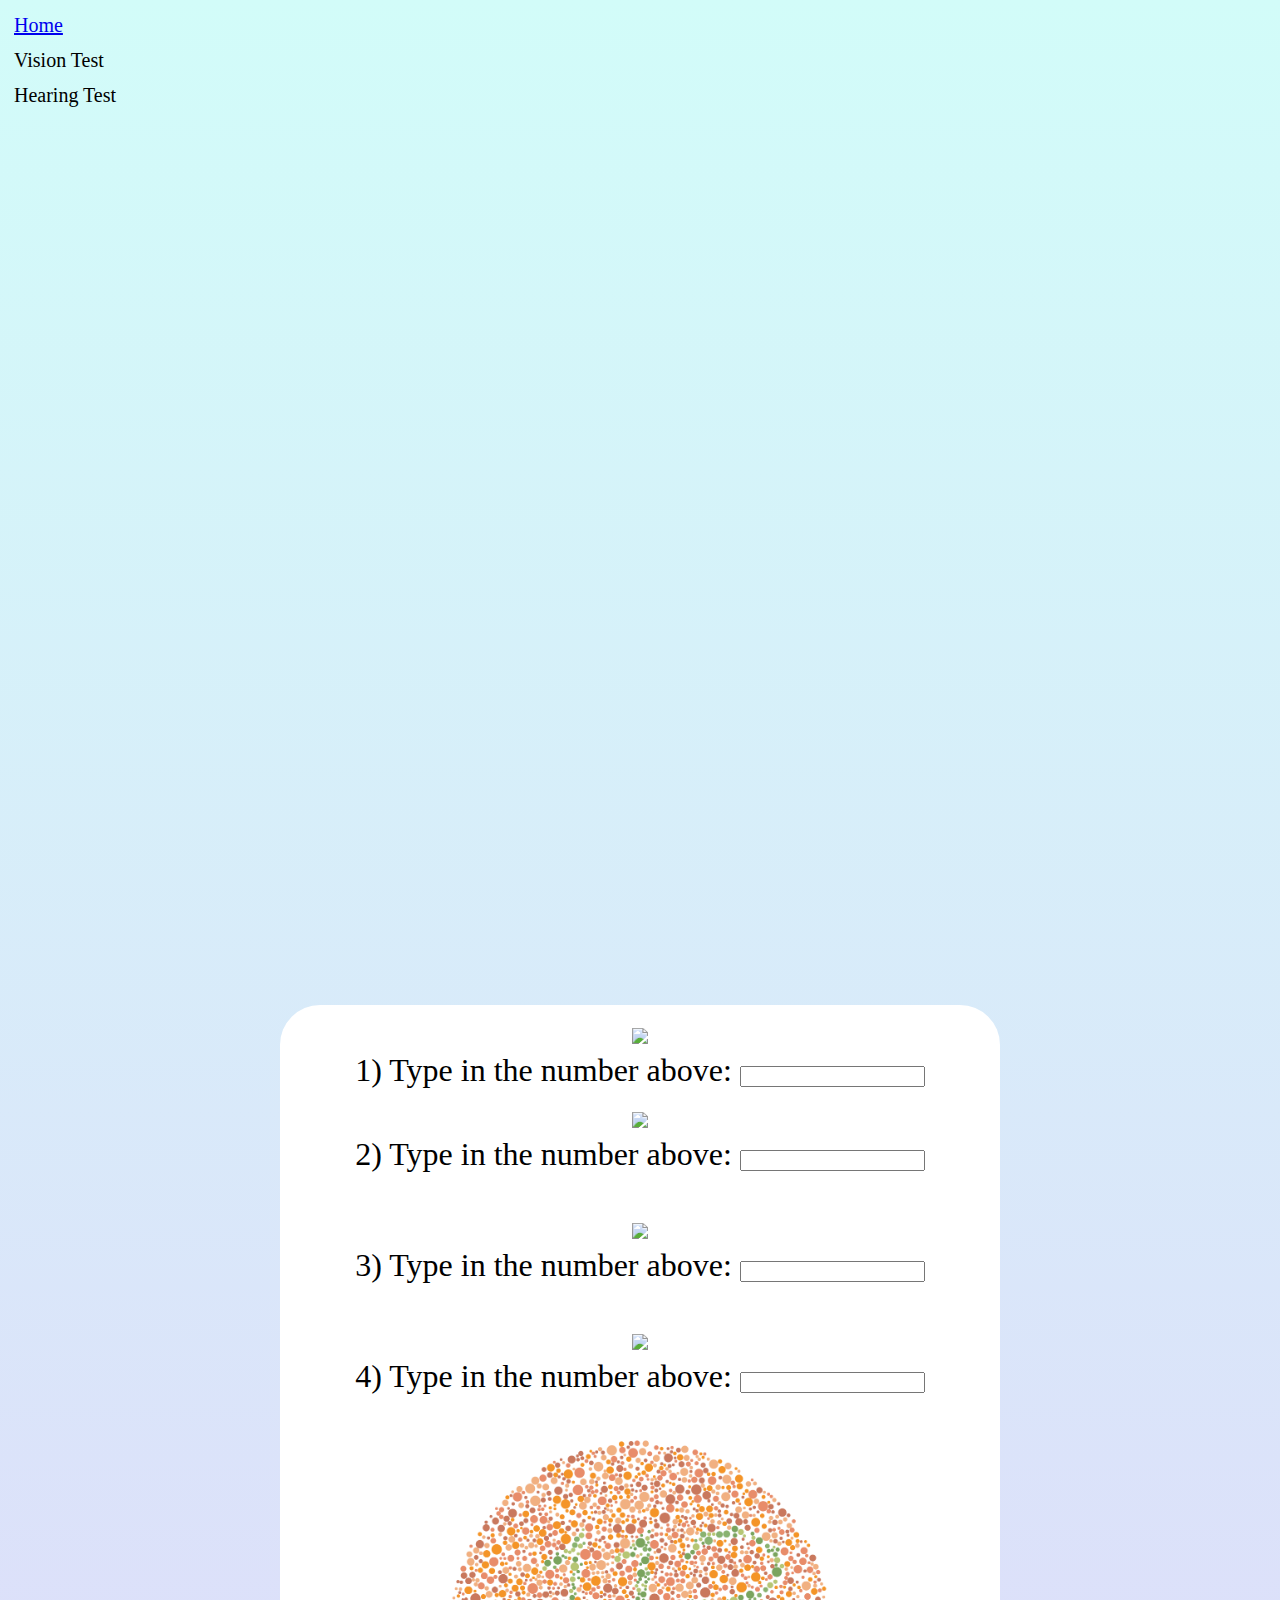
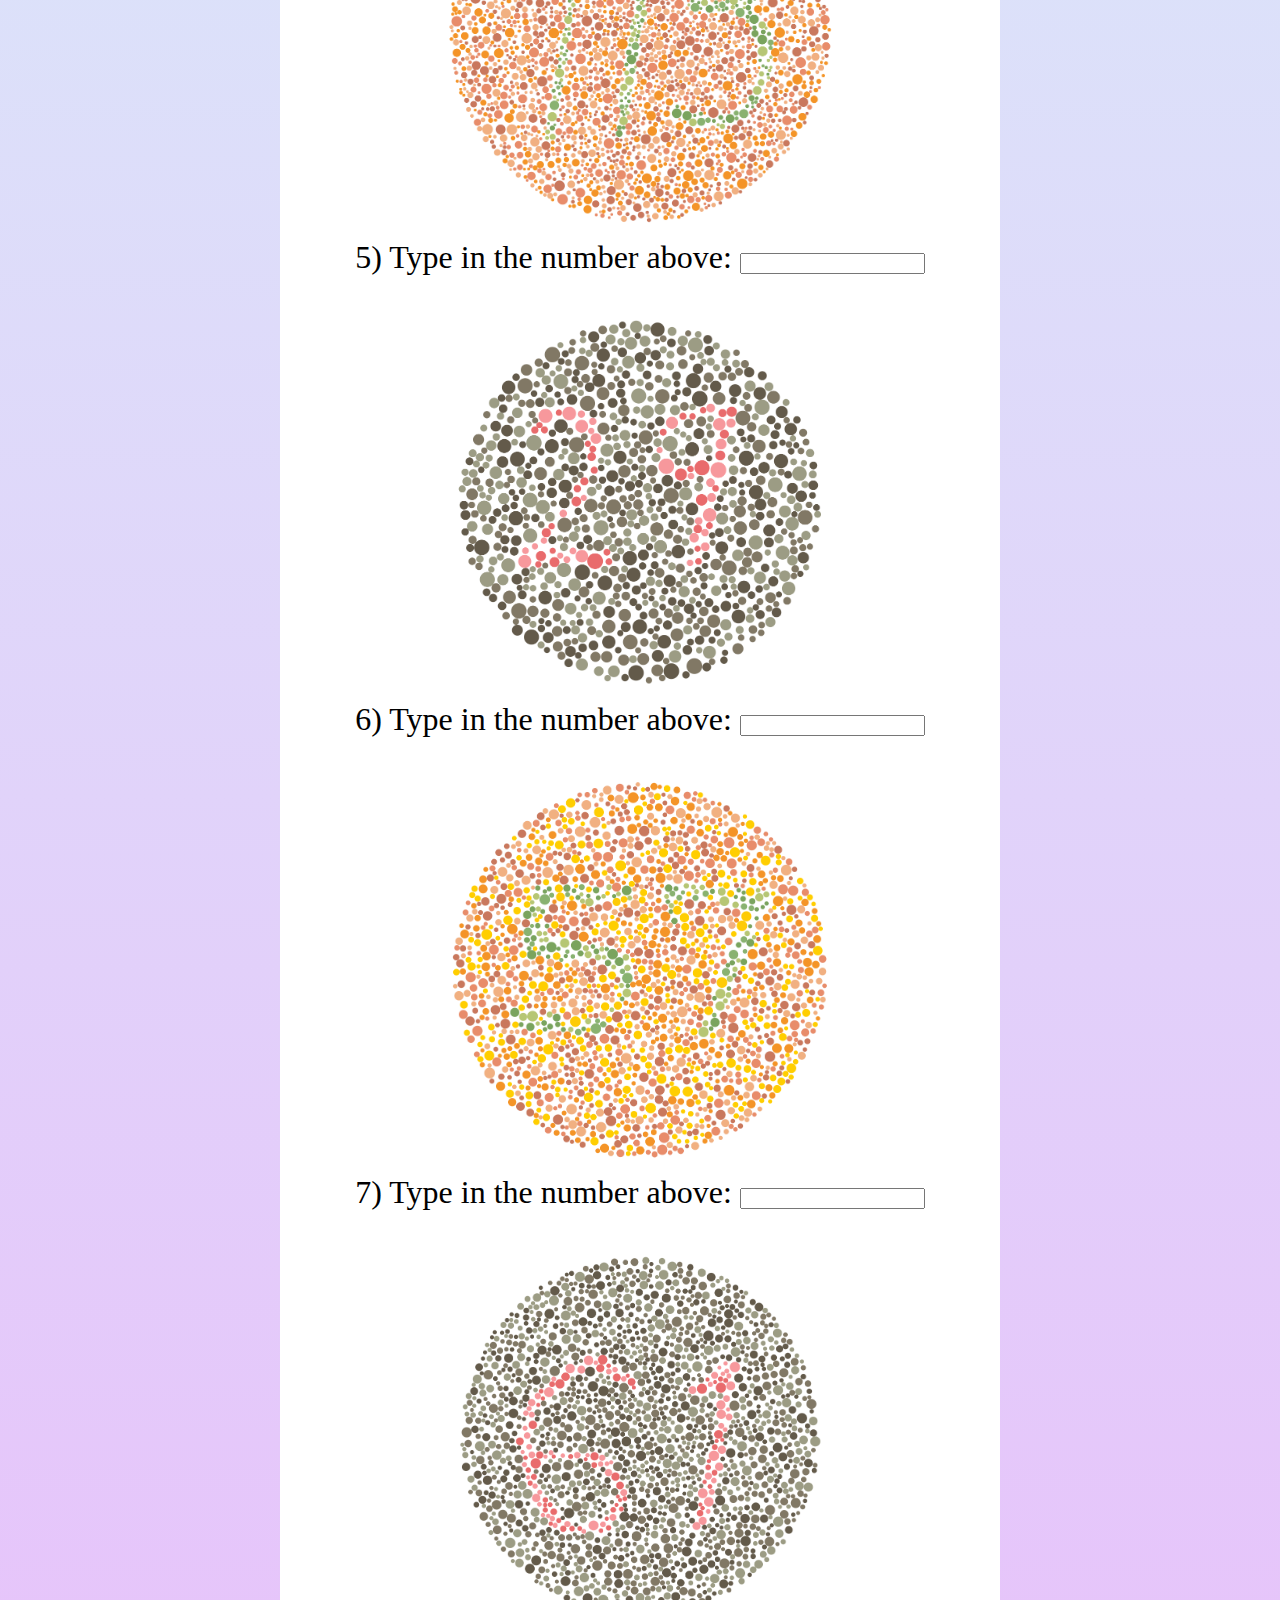
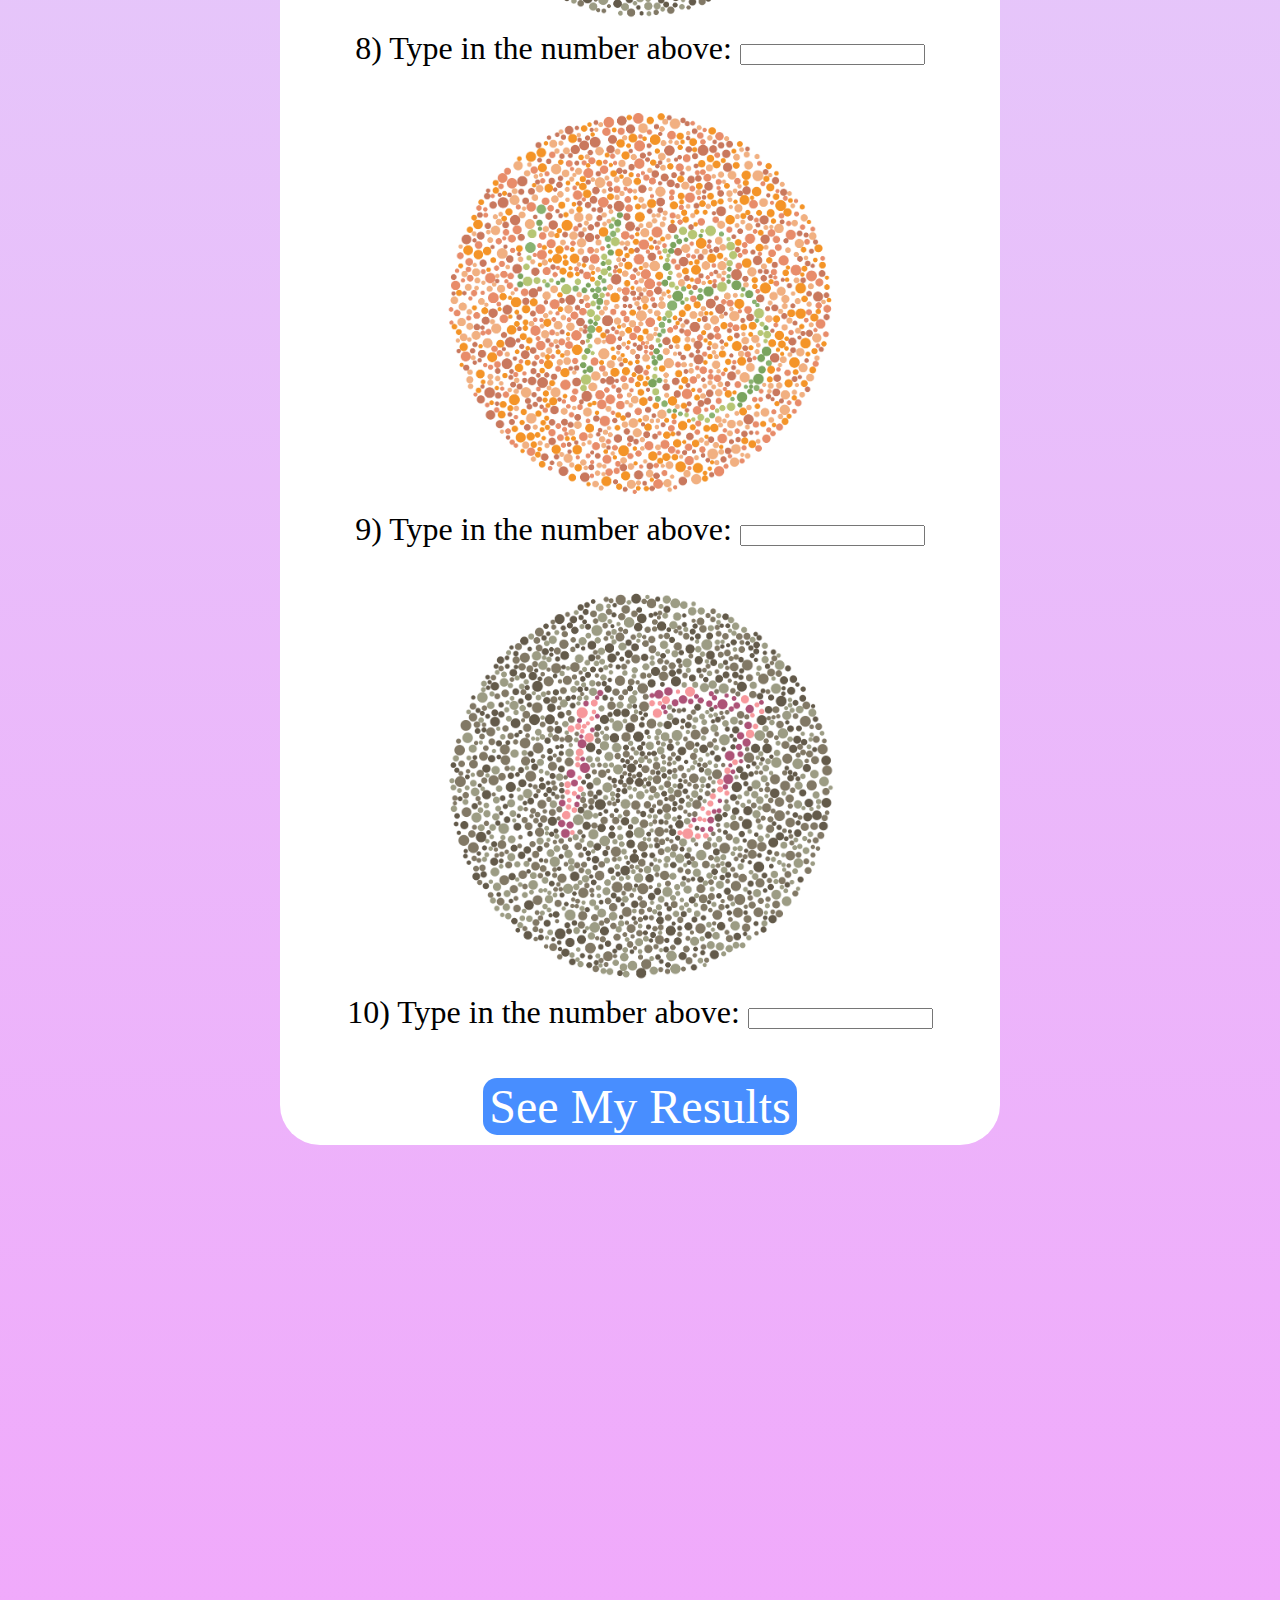
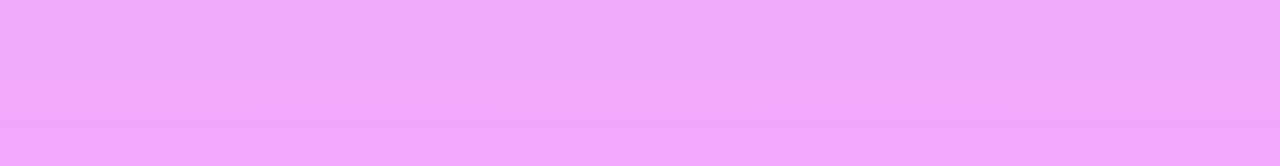
==== commit 3323ca7b: "Fixed merge conflict" ====
--- a/colorTest/colorTest.html
+++ b/colorTest/colorTest.html
@@ -5,6 +5,11 @@
 			<link rel="stylesheet" href="../style.css">
 </head>
 	<body>
+	<nav>
+		<li class="home"><a href="../index.html">Home</a></li>
+		<li class="text">Vision Test</li>
+		<li class="texts">Hearing Test</li>
+	</nav>
 		<div class="testArea">
 			<form action="../index.html">
 				<div class="q1C">
--- a/style.css
+++ b/style.css
@@ -88,9 +88,21 @@
 	padding: 10px;
 
 }
+.text{
+	font-size:20px;
+}
+.texts{
+	font-size:20px;
+}
+.home{
+	font-size:20px;
+
+
+}
 label input{
 	position:absolute;
 	margin-top:50px;
+
 
 }
 form img{
@@ -108,4 +120,5 @@
 .resultButton:hover{
 	text-decoration:underline;
 	background:#58AFF5;
+
 }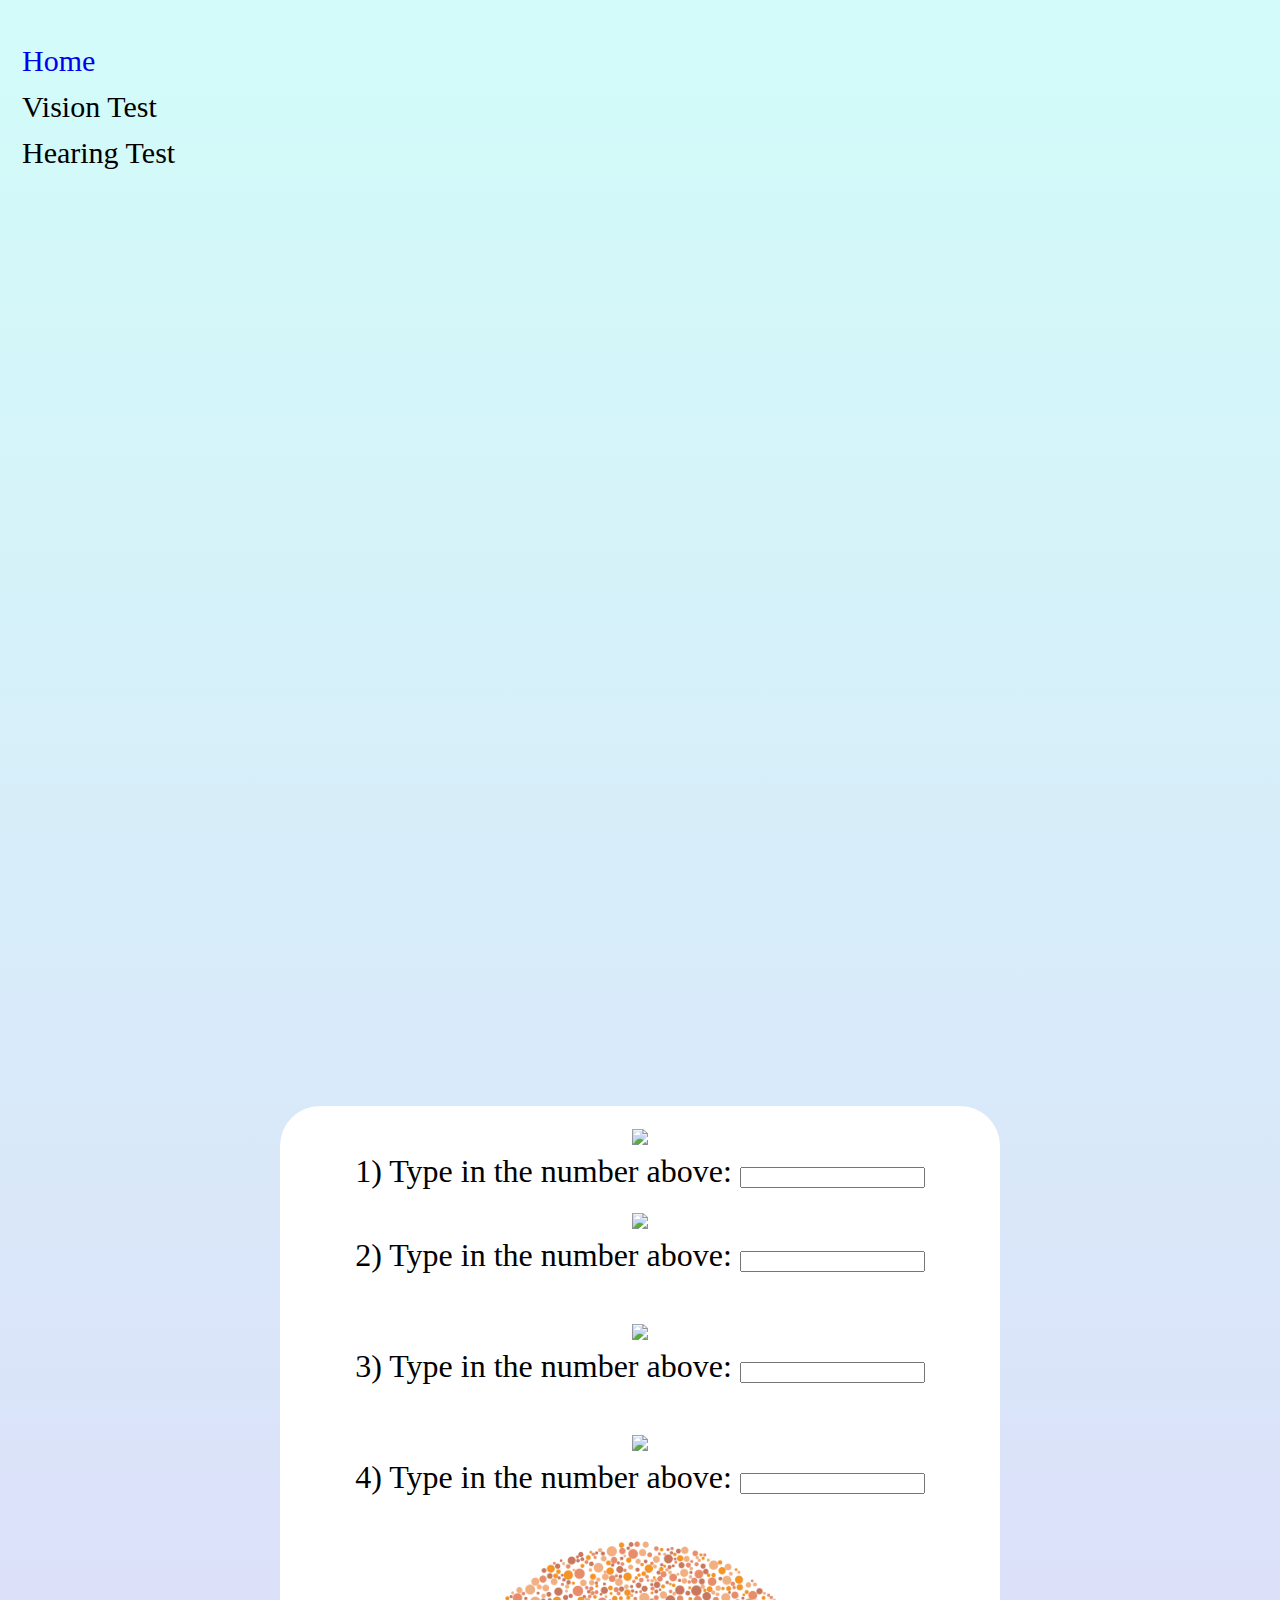
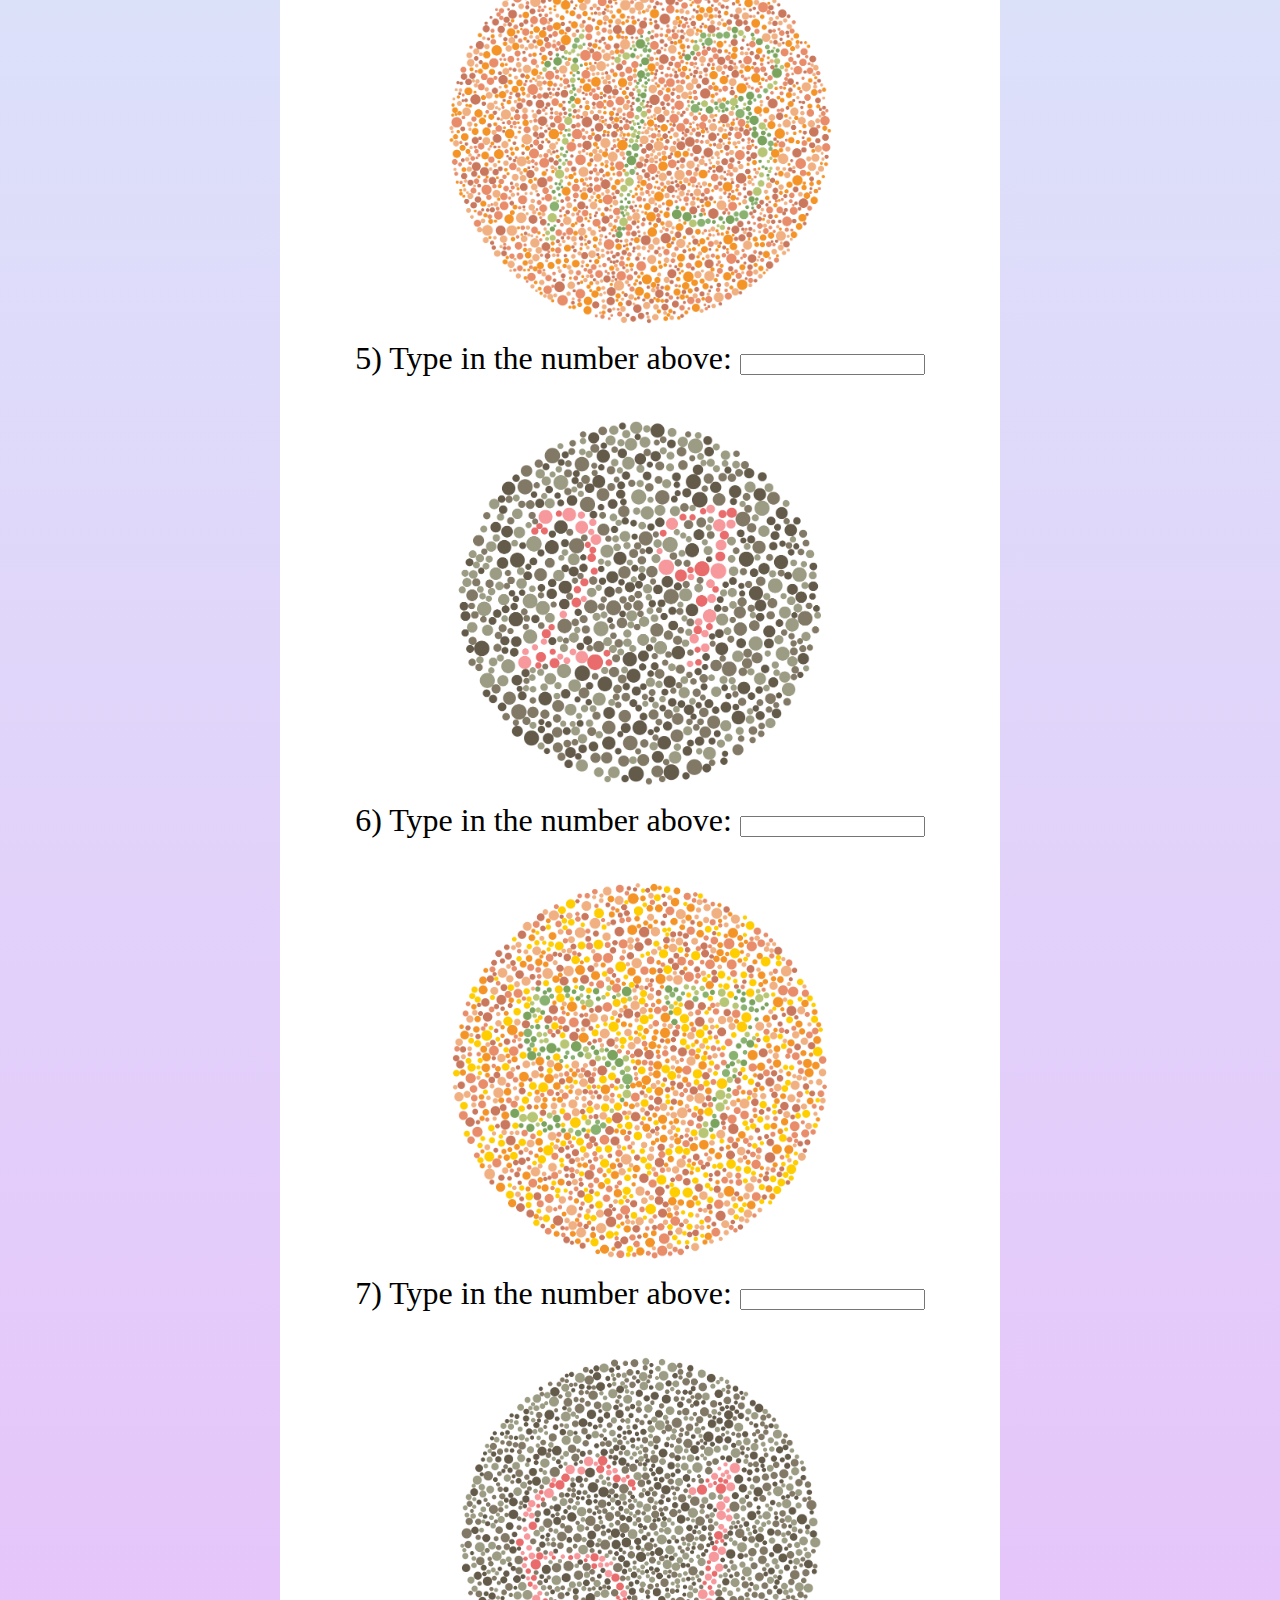
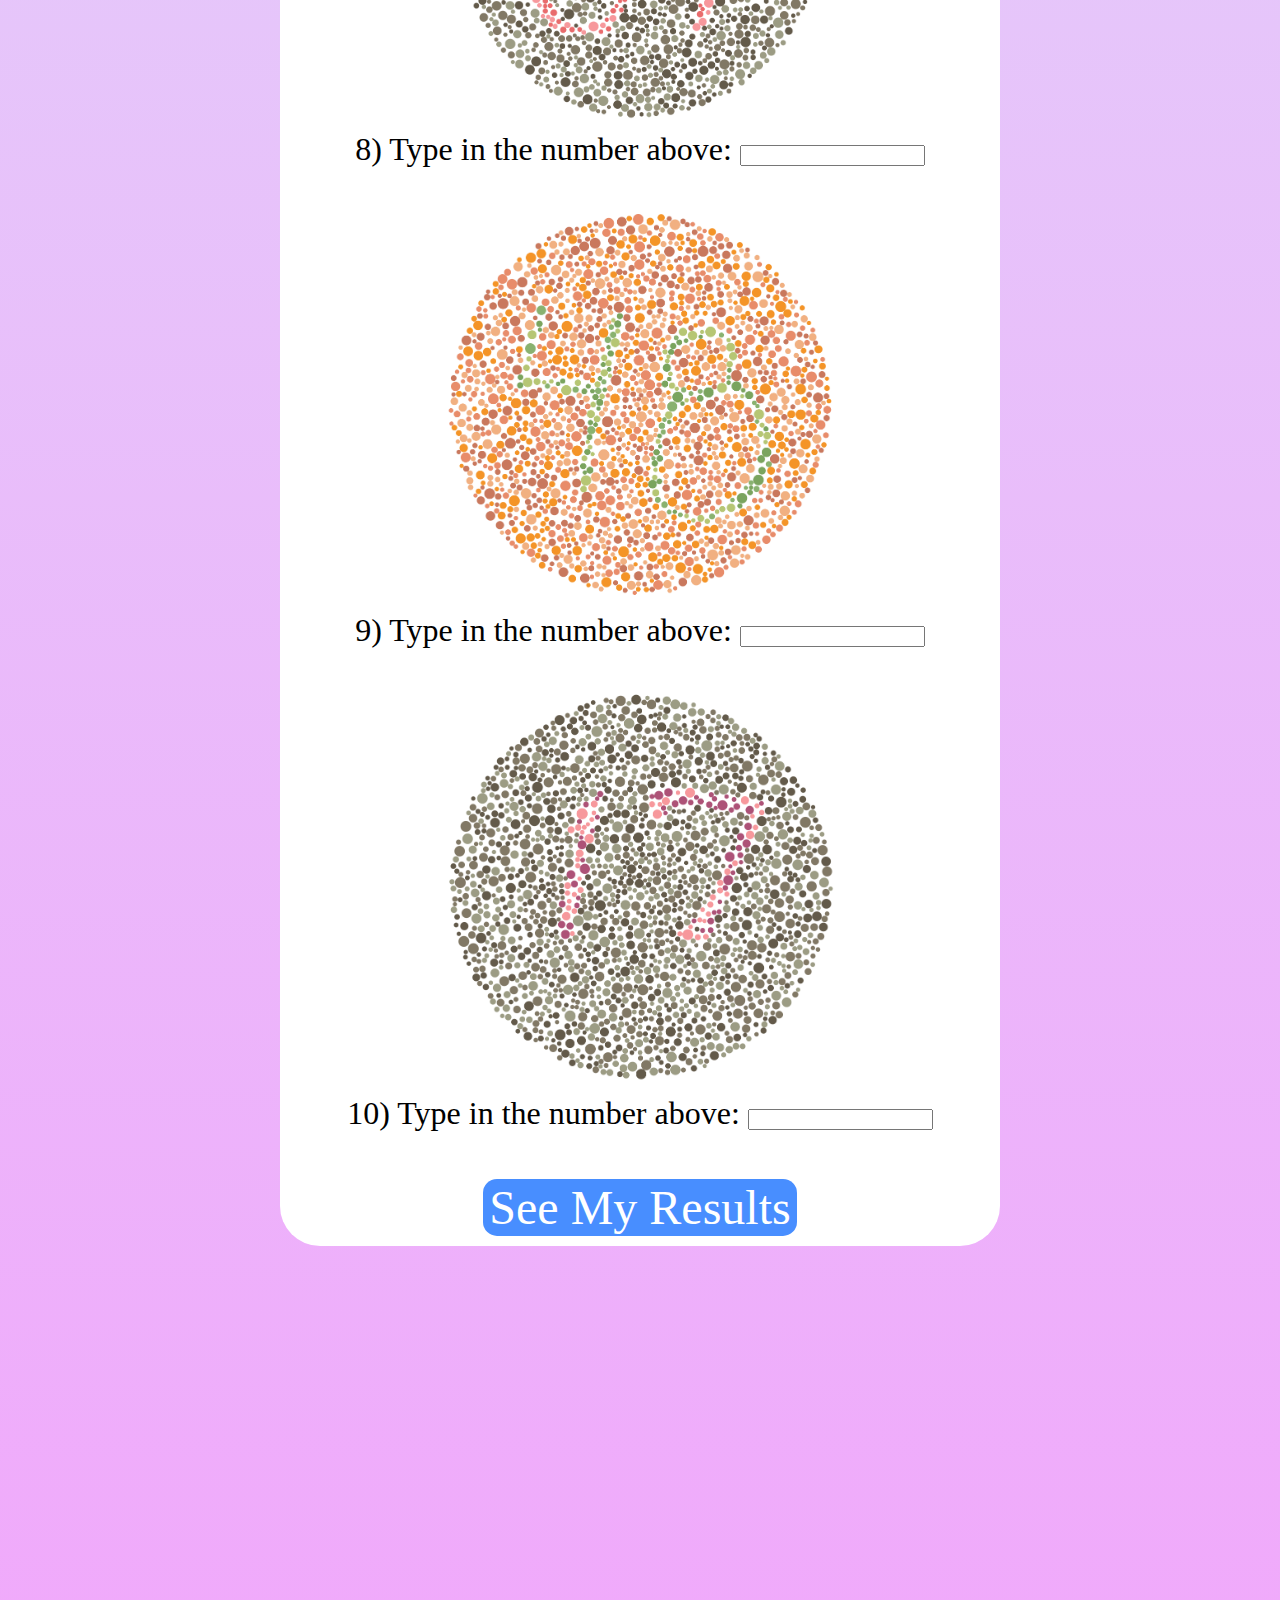
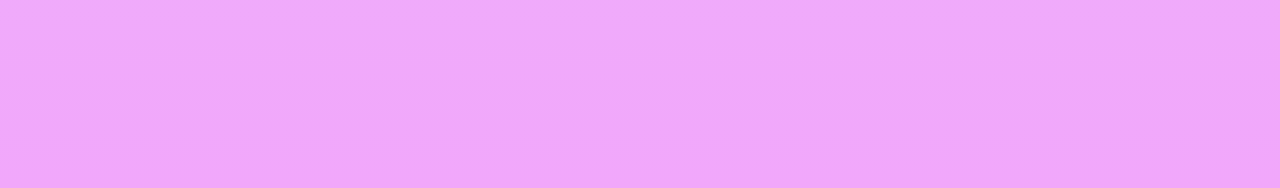
==== commit 4fc4fe8b: "Started colorTestResults and fixed layout issue in home" ====
--- a/colorTest/colorTest.html
+++ b/colorTest/colorTest.html
@@ -6,74 +6,76 @@
 </head>
 	<body>
 	<nav>
-		<li class="home"><a href="../index.html">Home</a></li>
-		<li class="text">Vision Test</li>
-		<li class="texts">Hearing Test</li>
+		<ul>
+			<li ><a href="../index.html">Home</a></li>
+			<li >Vision Test</li>
+			<li >Hearing Test</li>
+		</ul>
 	</nav>
 		<div class="testArea">
-			<form action="../index.html">
+			<form action="colorTestResults.html">
 				<div class="q1C">
 					<img src="https://upload.wikimedia.org/wikipedia/commons/thumb/e/e0/Ishihara_9.png/600px-Ishihara_9.png">
 			<br>
   					<label for="question1C">1) Type in the number above: </label>
- 			 		<input type="text" id="question1C" name="question1C"><br>
+ 			 		<input type="text" id="question1C" name="answer1C"><br>
   					</div>
   				
   				<div class ="q2C">
   				<img src="https://images-na.ssl-images-amazon.com/images/I/81ggaAGC-PL.png"><br>
   				<label for="question2C">2) Type in the number above: </label>
- 			 		<input type="text" id="question2C" name="question2C"><br><br>
+ 			 		<input type="text" id="question2C" name="answer2C"><br><br>
 
 				</div>
 
 				<div class ="q3C">
   				<img src="https://umbriartgallery.files.wordpress.com/2014/01/dots.jpg" ><br>
   				<label for="question3C">3) Type in the number above: </label>
- 			 		<input type="text" id="question3C" name="question3C"><br><br>
+ 			 		<input type="text" id="question3C" name="answer3C"><br><br>
 				</div>
 
 				<div class ="q4C">
   				<img src="https://i.pinimg.com/originals/11/66/51/1166514f810943a6ec38c65346e18823.jpg" ><br>
   				<label for="question4C">4) Type in the number above: </label>
- 			 		<input type="text" id="question4C" name="question4C"><br><br>
+ 			 		<input type="text" id="question4C" name="answer4C"><br><br>
 
 				</div>
 				<div class ="q5C">
   				<img src="113.png" ><br>
   				<label for="question5C">5) Type in the number above: </label>
- 			 		<input type="text" id="question5C" name="question5C"><br><br>
+ 			 		<input type="text" id="question5C" name="answer5C"><br><br>
 
 				</div>
 
 				<div class ="q6C">
   				<img src="29.png" ><br>
   				<label for="question6C">6) Type in the number above: </label>
- 			 		<input type="text" id="question6C" name="question6C"><br><br>
+ 			 		<input type="text" id="answer" name="answer6C"><br><br>
 
 				</div>
 				<div>
 				<img src="57.png" ><br>
   				<label for="question7C">7) Type in the number above: </label>
- 			 		<input type="text" id="question7C" name="question7C"><br><br>
+ 			 		<input type="text" id="question7C" name="answer7C"><br><br>
 
 				</div>
 
 				<div>
 				<img src="61.png" ><br>
   				<label for="question8C">8) Type in the number above: </label>
- 			 		<input type="text" id="question8C" name="question8C"><br><br>
+ 			 		<input type="text" id="question8C" name="answer8C"><br><br>
 
 				</div>
 				<div>
 				<img src="48.png" ><br>
   				<label for="question9C">9) Type in the number above: </label>
- 			 		<input type="text" id="question9C" name="question9C"><br><br>
+ 			 		<input type="text" id="question9C" name="answer9C"><br><br>
 
 				</div>
 				<div>
 				<img src="17.png" ><br>
   				<label for="question10C">10) Type in the number above: </label>
- 			 		<input type="text" id="question10C" name="question10C"><br><br>
+ 			 		<input type="text" id="question10C" name="answer10C"><br><br>
 
 				</div>
 				<input type="submit" value="See My Results" class ="resultButton">
--- a/style.css
+++ b/style.css
@@ -38,7 +38,7 @@
 
 ul{
 	list-style-type: none;
-	text-decoration: underline;
+	
 	
 	font-size: 30px;
 	padding: 8px;
@@ -47,24 +47,36 @@
 li{
 	padding:6px;
 	color: black;
+	text-decoration:none;
 }
-
+a{
+	text-decoration:none;
+}
+li:hover{
+	text-decoration:underline;
+}
 #homePic{
 	border-radius:30px;
 	opacity: 65%;
-	position: absolute;
+	position: relative;
 	width: 1000px;
 	margin-left:20%;
-	top: 10%;
+	/*top: 10%;*/
+	-ms-filter: "progid:DXImageTransform.Microsoft.Alpha(Opacity=50)";
+  filter: alpha(opacity=50);
+  opacity: .5;
 }
 .box{
 	padding:8px;
 	margin-top:10px;
 	position:absolute;
 	background:white;
-	opacity:70%;
+	opacity:80%;
 	border-radius:30px;
+	bottom:10%;
+	z-index: 1;
 }
+
 .testArea{
 	background:white;
 	/*width:500px;*/
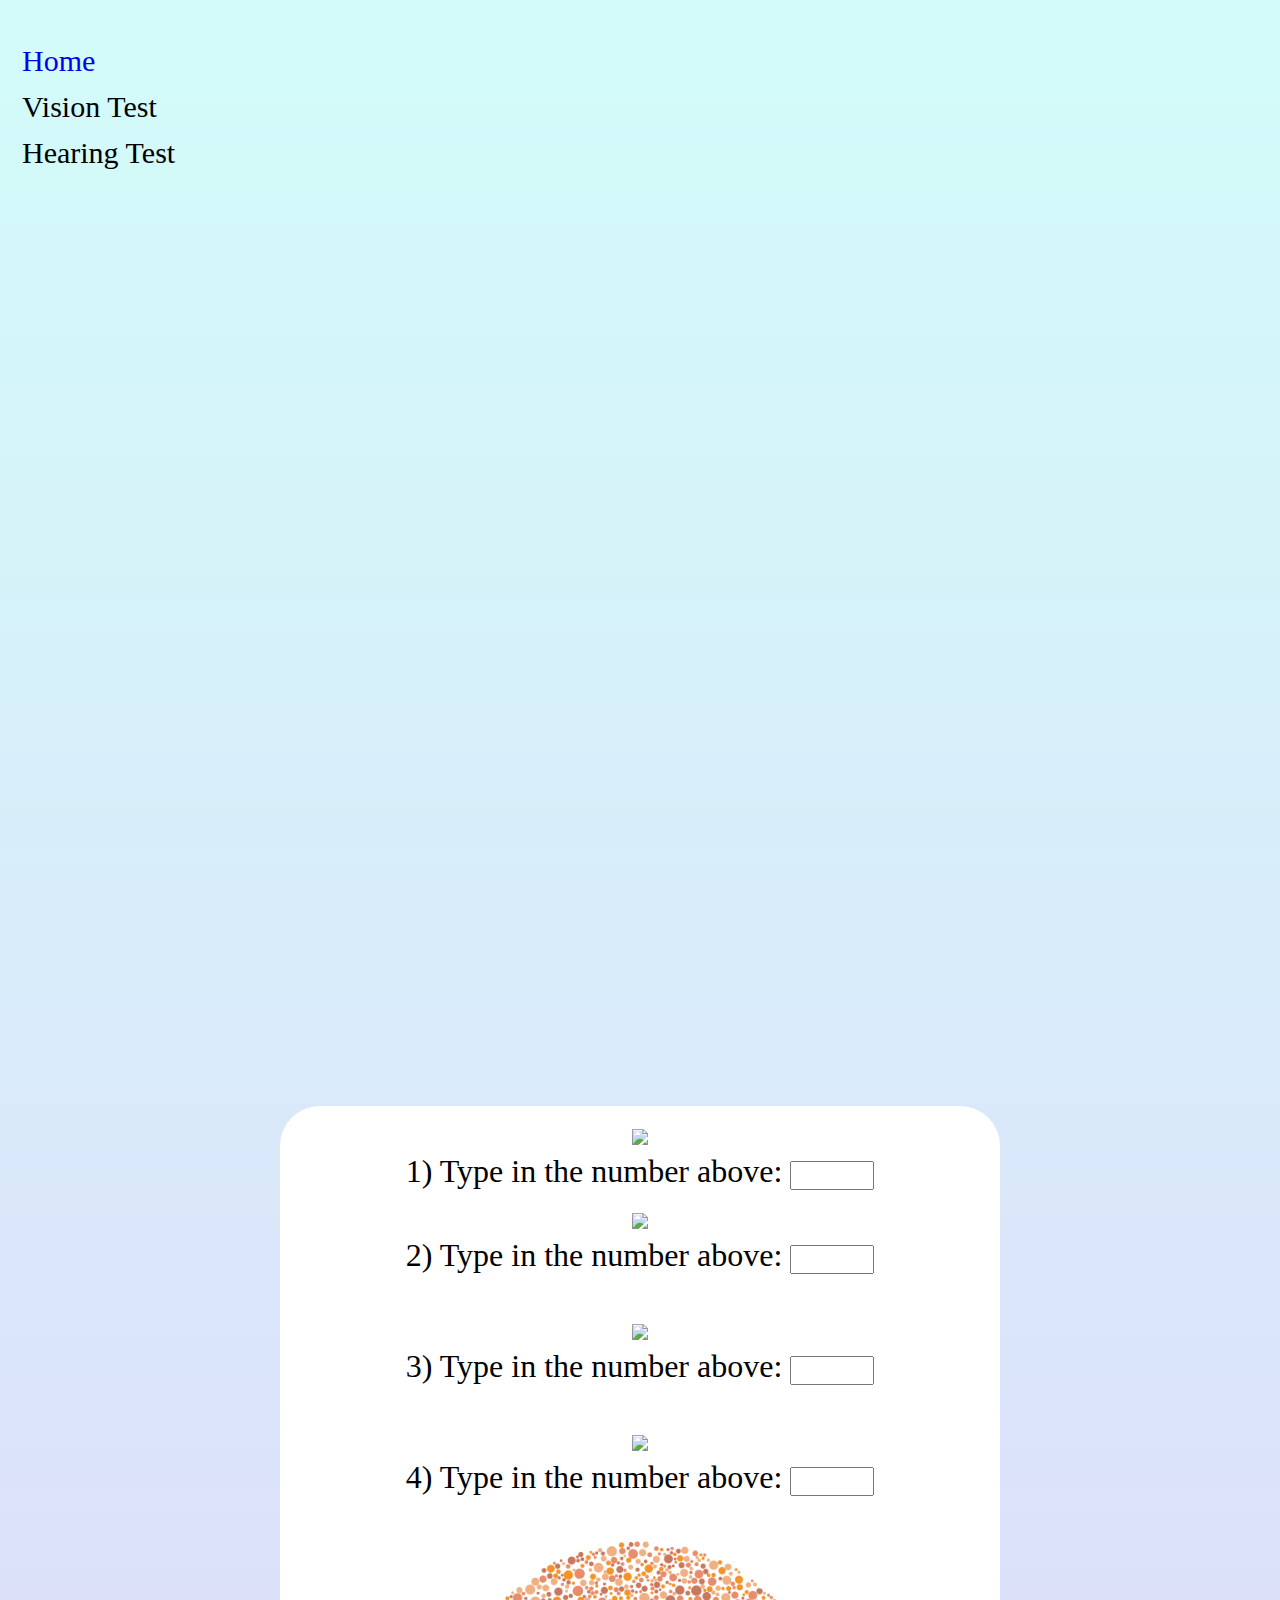
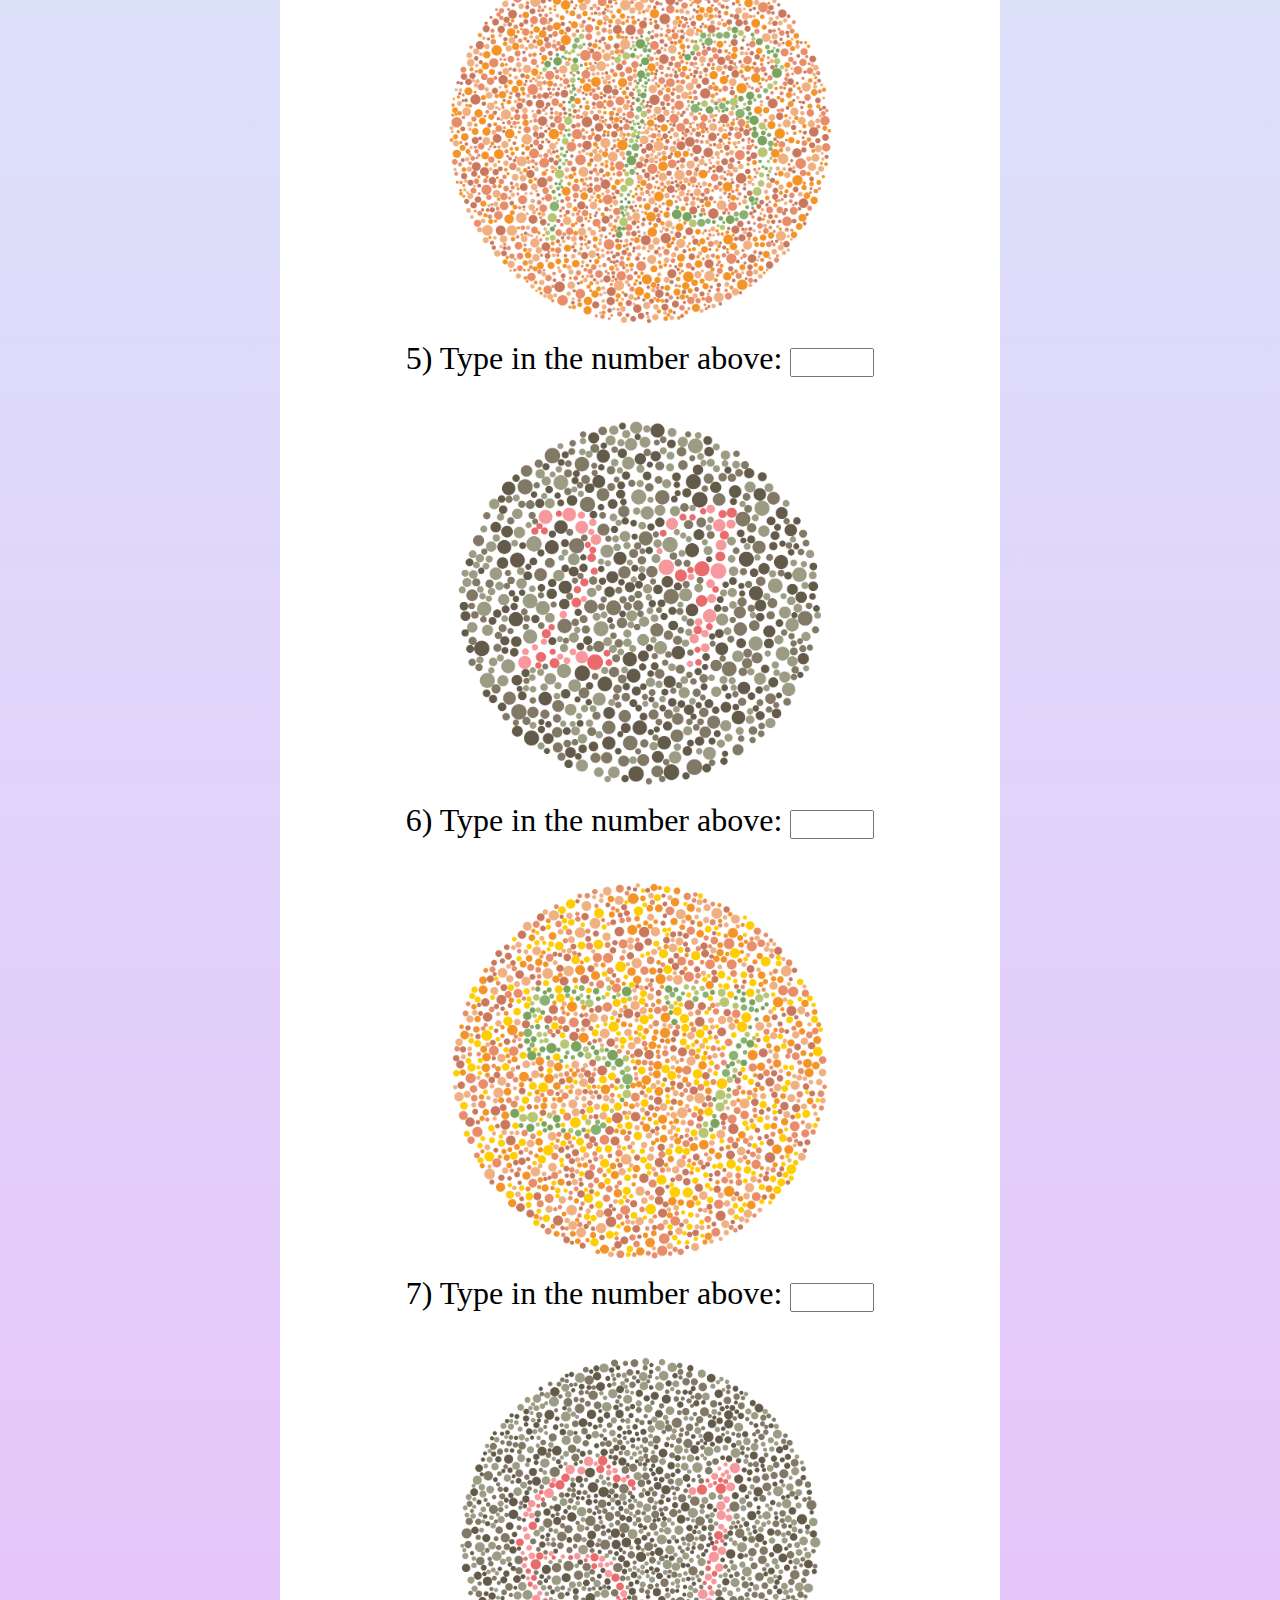
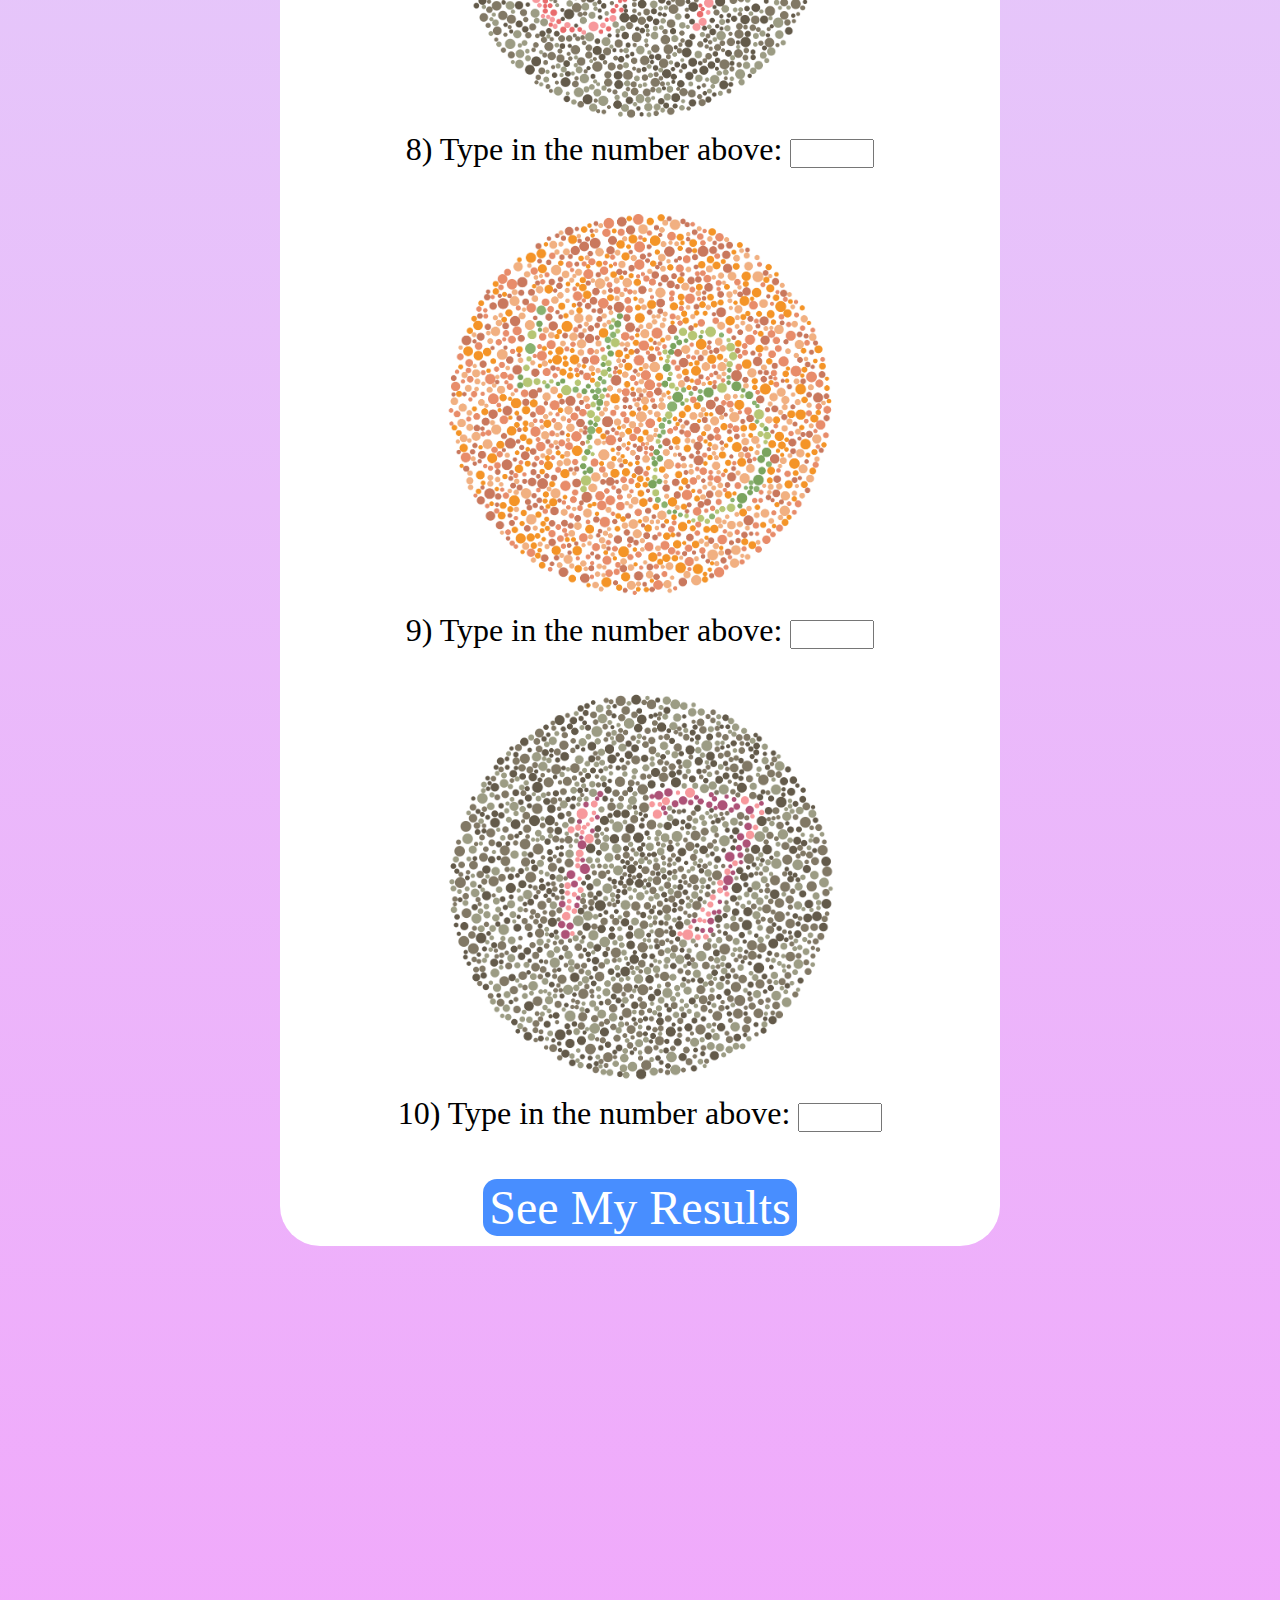
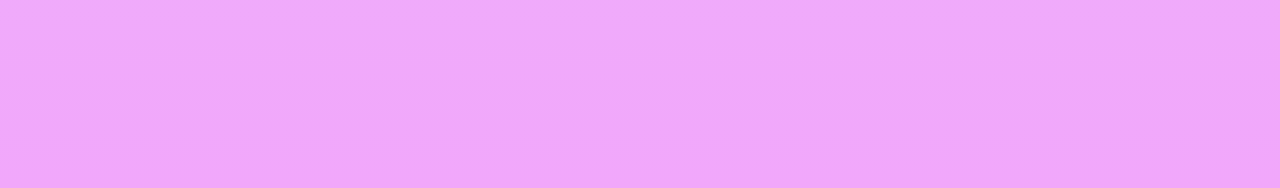
==== commit aac682ff: "Modified all colorTest files and style.css" ====
--- a/colorTest/colorTest.html
+++ b/colorTest/colorTest.html
@@ -18,68 +18,68 @@
 					<img src="https://upload.wikimedia.org/wikipedia/commons/thumb/e/e0/Ishihara_9.png/600px-Ishihara_9.png">
 			<br>
   					<label for="question1C">1) Type in the number above: </label>
- 			 		<input type="text" id="question1C" name="answer1C"><br>
+ 			 		<input type="number" id="question1C" name="answer1C" min="1" max="999"><br>
   					</div>
   				
   				<div class ="q2C">
   				<img src="https://images-na.ssl-images-amazon.com/images/I/81ggaAGC-PL.png"><br>
   				<label for="question2C">2) Type in the number above: </label>
- 			 		<input type="text" id="question2C" name="answer2C"><br><br>
+ 			 		<input type="number" id="question2C" name="answer2C" min="1" max="999"><br><br>
 
 				</div>
 
 				<div class ="q3C">
   				<img src="https://umbriartgallery.files.wordpress.com/2014/01/dots.jpg" ><br>
   				<label for="question3C">3) Type in the number above: </label>
- 			 		<input type="text" id="question3C" name="answer3C"><br><br>
+ 			 		<input type="number" id="question3C" name="answer3C" min="1" max="999"><br><br>
 				</div>
 
 				<div class ="q4C">
   				<img src="https://i.pinimg.com/originals/11/66/51/1166514f810943a6ec38c65346e18823.jpg" ><br>
   				<label for="question4C">4) Type in the number above: </label>
- 			 		<input type="text" id="question4C" name="answer4C"><br><br>
+ 			 		<input type="number" id="question4C" name="answer4C" min="1" max="999"><br><br>
 
 				</div>
 				<div class ="q5C">
   				<img src="113.png" ><br>
   				<label for="question5C">5) Type in the number above: </label>
- 			 		<input type="text" id="question5C" name="answer5C"><br><br>
+ 			 		<input type="number" id="question5C" name="answer5C" min="1" max="999"><br><br>
 
 				</div>
 
 				<div class ="q6C">
   				<img src="29.png" ><br>
   				<label for="question6C">6) Type in the number above: </label>
- 			 		<input type="text" id="answer" name="answer6C"><br><br>
+ 			 		<input type="number" id="question6C" name="answer6C" min="1" max="999"><br><br>
 
 				</div>
 				<div>
 				<img src="57.png" ><br>
   				<label for="question7C">7) Type in the number above: </label>
- 			 		<input type="text" id="question7C" name="answer7C"><br><br>
+ 			 		<input type="number" id="question7C" name="answer7C" min="1" max="999"><br><br>
 
 				</div>
 
 				<div>
 				<img src="61.png" ><br>
   				<label for="question8C">8) Type in the number above: </label>
- 			 		<input type="text" id="question8C" name="answer8C"><br><br>
+ 			 		<input type="number" id="question8C" name="answer8C" min="1" max="999"><br><br>
 
 				</div>
 				<div>
 				<img src="48.png" ><br>
   				<label for="question9C">9) Type in the number above: </label>
- 			 		<input type="text" id="question9C" name="answer9C"><br><br>
+ 			 		<input type="number" id="question9C" name="answer9C" min="1" max="999"><br><br>
 
 				</div>
 				<div>
 				<img src="17.png" ><br>
   				<label for="question10C">10) Type in the number above: </label>
- 			 		<input type="text" id="question10C" name="answer10C"><br><br>
+ 			 		<input type="number" id="question10C" name="answer10C" min="1" max="999"><br><br>
 
 				</div>
 				<input type="submit" value="See My Results" class ="resultButton">
-  				
+  				<script type="module" src="./colorTestCalculation.js"></script>
   				
 
 
--- a/style.css
+++ b/style.css
@@ -133,4 +133,10 @@
 	text-decoration:underline;
 	background:#58AFF5;
 
+}
+
+input{
+	
+	font-size:20px;
+	
 }